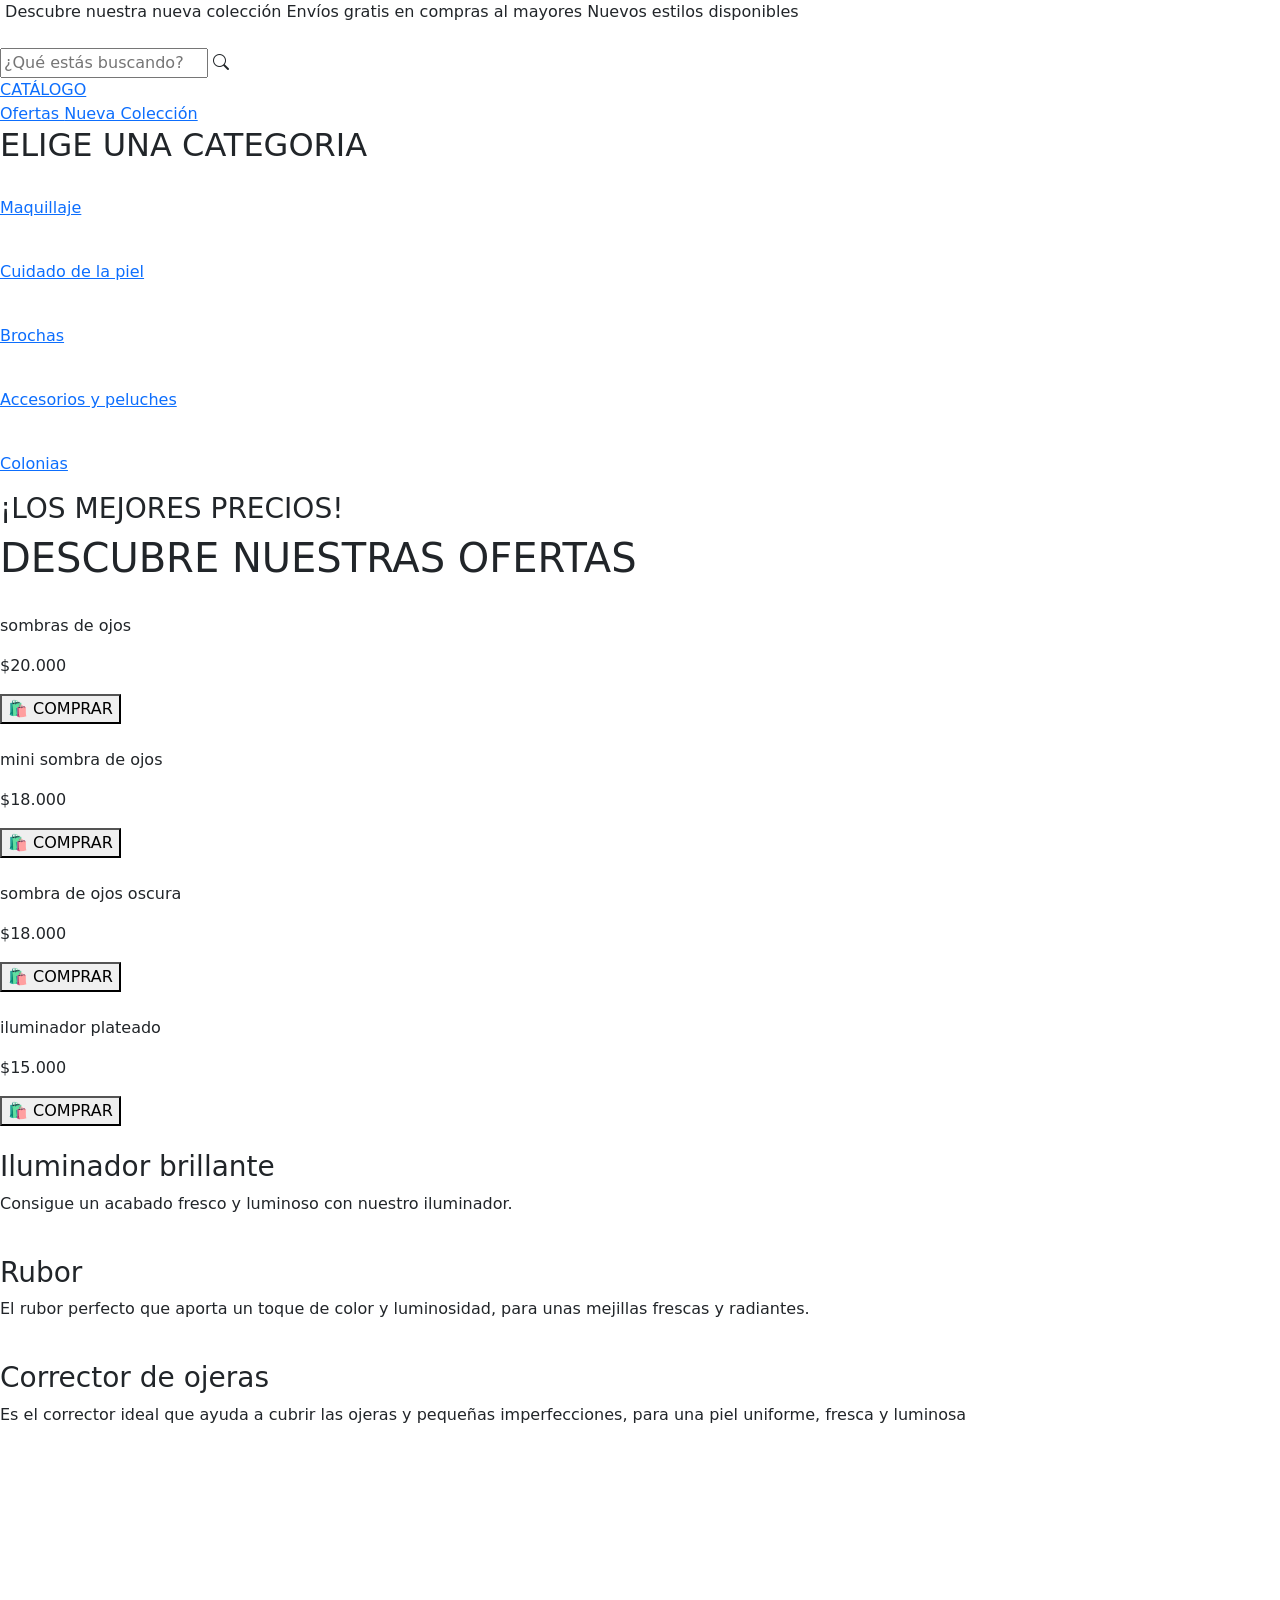
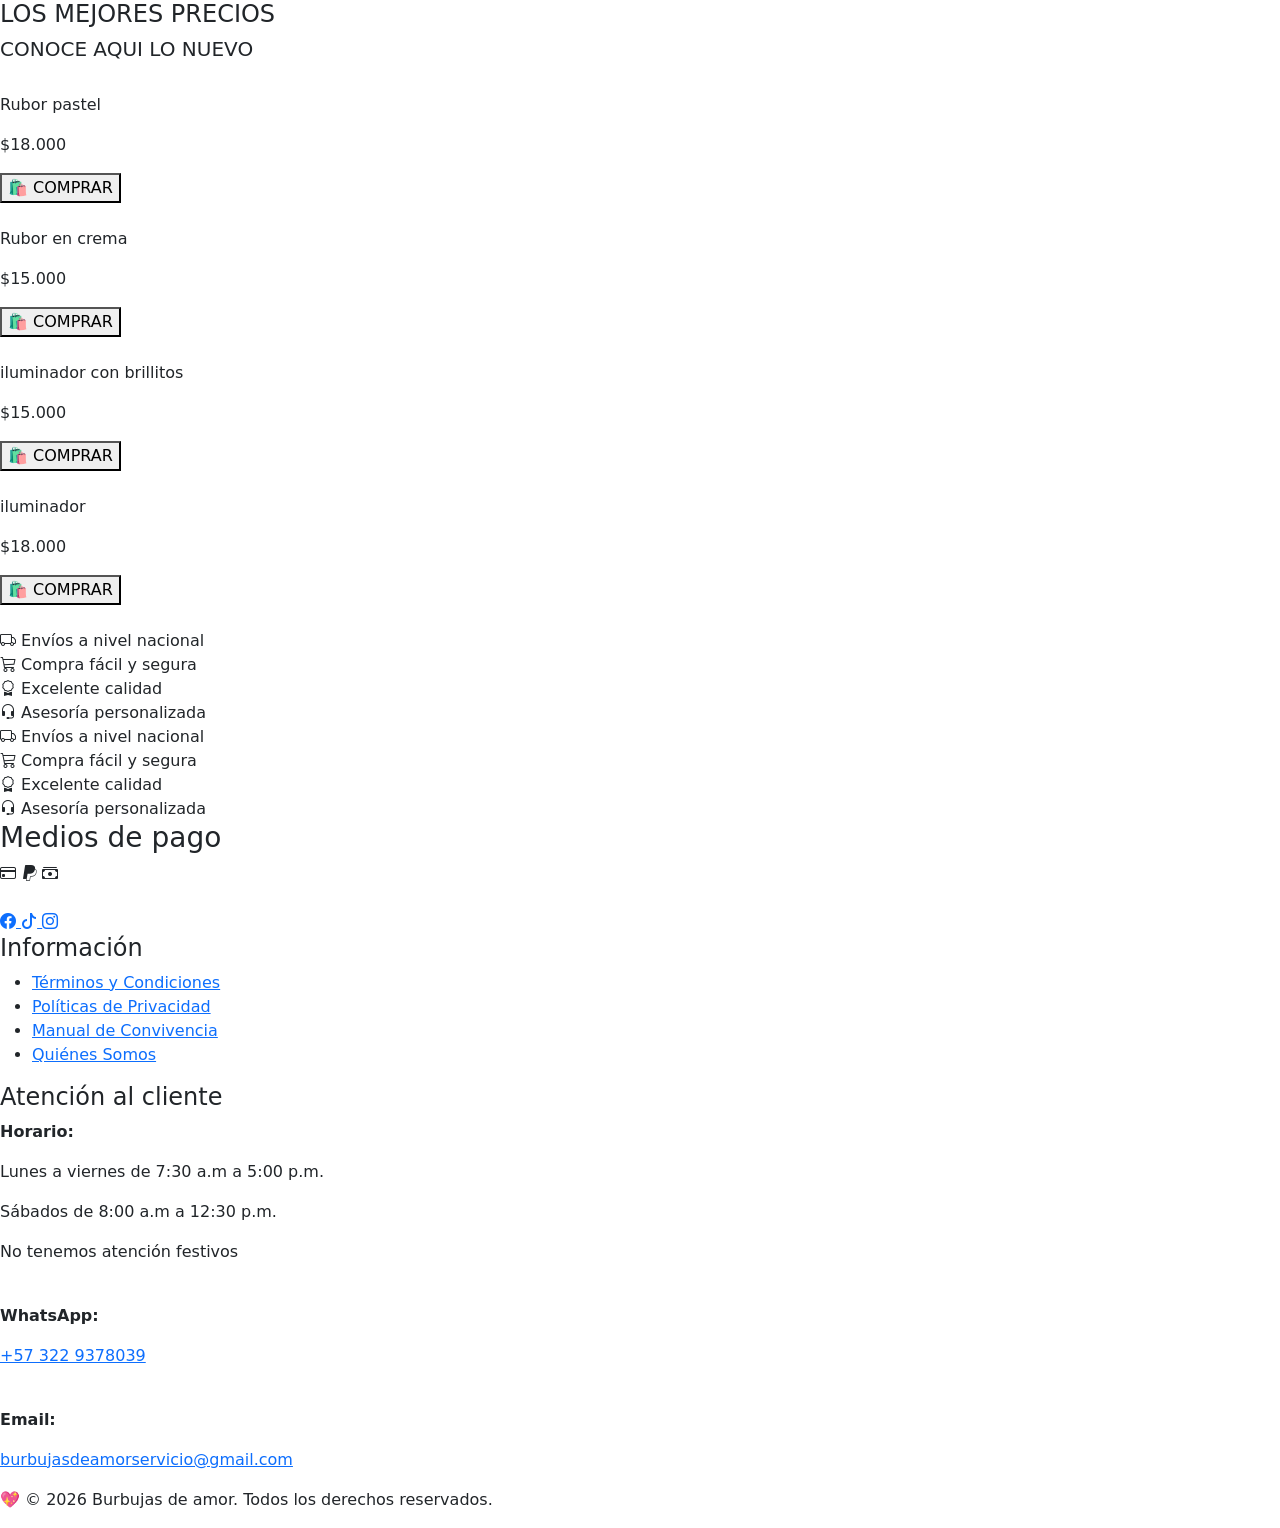
==== index.html @ a1592e31 "Add files via upload" ====
<!DOCTYPE html>
<html lang="es">

<head>

  <meta charset="UTF-8">

  <meta name="viewport" content="width=device-width, initial-scale=1.0">

  <title>Burbujas de Amor</title>

  <link href="https://cdn.jsdelivr.net/npm/bootstrap-icons@1.11.3/font/bootstrap-icons.css" rel="stylesheet">

  <link href="https://cdn.jsdelivr.net/npm/bootstrap@5.3.8/dist/css/bootstrap.min.css" rel="stylesheet">

  <link rel="stylesheet" href="style.css">

  <style>

    /* PRODUCTOS CLICKEABLES */

    .tarjetas-cuadradas .tarjeta-box {
      cursor: pointer;
    }

  </style>

</head>


<body>


<div class="top-bar">

  <span class="icon">

    <img src="nueva_coleccion_header.png" alt="">

  </span>


  <span class="top-carousel-text">

    <span class="word active">
      Descubre nuestra nueva colección
    </span>

    <span class="word">
      Envíos gratis en compras al mayores
    </span>

    <span class="word">
      Nuevos estilos disponibles
    </span>

  </span>

</div>



<main>


<div class="header-top">


  <!-- LOGO -->

  <div class="logotipo">

    <img src="logo pagina-Photoroom.png" alt="">

  </div>



  <!-- BUSCADOR -->
<div class="buscador">
    <input 
        type="text"
        id="buscadorProductos"
        placeholder="¿Qué estás buscando?"
        autocomplete="off"
    >

    <i class="bi bi-search"></i>

    <div id="resultadosBuscador" class="resultados-buscador"></div>
</div>


 <!-- CATÁLOGO -->

<div class="usuario-container">

  <a href="catalogos.html" class="btn-cta">
    CATÁLOGO
  </a>

</div>





</div>




<div class="menu-nav">

  <a
    href="ofertas.html"
    class="nav-btn"
  >
    Ofertas
  </a>




  


  <a
    href="nueva-coleccion.html"
    class="nav-btn active"
  >
    Nueva Colección
  </a>



</div>



<div id="carouselExampleFade" class="carousel slide" data-bs-ride="carousel" data-bs-interval="2000">


  <div class="carousel-inner">


    <!-- IMAGEN 1 -->

    <div class="carousel-item active">

      <a href="maquillaje.html">

        <img
          src="12car.png"
          class="d-block w-100 carousel-img"
          alt=""
        >

      </a>

    </div>



    <!-- IMAGEN 2 -->

    <div class="carousel-item">

      <a href="maquillaje.html">

        <img
          src="22 car.png"
          class="d-block w-100 carousel-img"
          alt=""
        >

      </a>

    </div>



    <!-- IMAGEN 3 -->

    <div class="carousel-item">

      <img
        src="13car.png"
        class="d-block w-100 carousel-img"
        alt=""
      >

    </div>



    <!-- IMAGEN 4 -->

    <div class="carousel-item">

      <img
        src="4 car.jpg"
        class="d-block w-100 carousel-img"
        alt=""
      >

    </div>


  </div>

</div>


</main>



<h2>ELIGE UNA CATEGORIA</h2>


<section class="categorias">


  <a
    href="maquillaje.html"
    class="categoria-item"
  >

    <img src="car33.jpeg" alt="">

    <p>Maquillaje</p>

  </a>



  <a
    href="cuidados de la piel.html"
    class="categoria-item"
  >

    <img src="car55.png" alt="">

    <p>Cuidado de la piel</p>

  </a>



  <a
    href="brochas.html"
    class="categoria-item"
  >

    <img src="car44.jpeg" alt="">

    <p>Brochas</p>

  </a>



  <a
    href="accesorios.html"
    class="categoria-item"
  >

    <img src="car11.jpeg" alt="">

    <p>Accesorios y peluches</p>

  </a>



  <a
    href="colonias.html"
    class="categoria-item"
  >

    <img src="car22.jpeg" alt="">

    <p>Colonias</p>

  </a>


</section>



<!-- ========================= -->
<!-- OFERTAS -->
<!-- ========================= -->

<h3>¡LOS MEJORES PRECIOS!</h3>


<h1>DESCUBRE NUESTRAS OFERTAS</h1>



<section class="tarjetas-cuadradas tarjetas-deslizables">


  <!-- PRODUCTO 1 -->

  <div class="tarjeta-box">

    <div class="tarjeta-hover">

      <img
        src="1.jpeg"
        alt=""
        class="img-principal"
      >

      <img
        src="2.jpeg"
        alt=""
        class="img-hover"
      >

    </div>


    <div class="descripcion">

      <p>
        sombras de ojos
      </p>

    </div>


    <div class="PRECIOS">

      <p>
        $20.000
      </p>

    </div>
    <button class="btn-comprar" onclick="comprarWhatsApp('Mini pañitos humedos', '$3.000')">
    🛍️ COMPRAR
</button>
  </div>



  <!-- PRODUCTO 2 -->

  <div class="tarjeta-box">

    <div class="tarjeta-hover">

      <img
        src="3.jpeg"
        alt=""
        class="img-principal"
      >

      <img
        src="4.jpeg"
        alt=""
        class="img-hover"
      >

    </div>


    <div class="descripcion">

      <p>
        mini sombra de ojos
      </p>

    </div>


    <div class="PRECIOS">

      <p>
        $18.000
      </p>

    </div>
    <button class="btn-comprar" onclick="comprarWhatsApp('Mini pañitos humedos', '$3.000')">
    🛍️ COMPRAR
</button>
  </div>



  <!-- PRODUCTO 3 -->

  <div class="tarjeta-box">

    <div class="tarjeta-hover">

      <img
        src="5.jpeg"
        alt=""
        class="img-principal"
      >

      <img
        src="6.jpeg"
        alt=""
        class="img-hover"
      >

    </div>


    <div class="descripcion">

      <p>
        sombra de ojos oscura
      </p>

    </div>


    <div class="PRECIOS">

      <p>
        $18.000
      </p>

    </div>
    <button class="btn-comprar" onclick="comprarWhatsApp('Mini pañitos humedos', '$3.000')">
    🛍️ COMPRAR
</button>
  </div>



  <!-- PRODUCTO 4 -->

  <div class="tarjeta-box">

    <div class="tarjeta-hover">

      <img
        src="7.jpeg"
        alt=""
        class="img-principal"
      >

      <img
        src="8.jpeg"
        alt=""
        class="img-hover"
      >

    </div>


    <div class="descripcion">

      <p>
        iluminador plateado
      </p>

    </div>


    <div class="PRECIOS">

      <p>
        $15.000
      </p>

    </div>
    <button class="btn-comprar" onclick="comprarWhatsApp('Mini pañitos humedos', '$3.000')">
    🛍️ COMPRAR
</button>
  </div>


</section>



<!-- ========================= -->
<!-- PRODUCTOS PREMIUM -->
<!-- ========================= -->

<section class="tarjetas-cuadradas tarjetas-deslizables">


  <!-- PRODUCTO 1 -->

  <div class="producto-card">

    <div class="img-container">

      <img src="9.jpeg" alt="">

    </div>


    <div class="producto-info rosa-fuerte">

      <h3>
        Iluminador brillante
      </h3>


      <p>
        Consigue un acabado fresco y luminoso con nuestro
        iluminador.
      </p>

    </div>

  </div>



  <!-- PRODUCTO 2 -->

  <div class="producto-card">

    <div class="img-container">

      <img src="11.jpeg" alt="">

    </div>


    <div class="producto-info beige">

      <h3>
        Rubor
      </h3>


      <p>
      El rubor perfecto que aporta un toque de color y luminosidad,
para unas mejillas frescas y radiantes.
      </p>

    </div>

  </div>



  <!-- PRODUCTO 3 -->

  <div class="producto-card">

    <div class="img-container">

      <img src="29.jpeg" alt="">

    </div>


    <div class="producto-info rosa-claro">

      <h3>
        Corrector de ojeras
      </h3>


      <p>
Es el corrector ideal que ayuda a cubrir las ojeras y pequeñas imperfecciones,
para una piel uniforme, fresca y luminosa
      </p>

    </div>

  </div>


</section>





<!-- ========================= -->
<!-- VIDEO -->
<!-- ========================= -->

<section class="video-banner">

  <video
    autoplay
    muted
    loop
    playsinline
    class="video-fondo"
  >

    <source
      src="WhatsApp 43Video 2026-05-12 at 3.49.23 PM.mp4"
      type="video/mp4"
    >

  </video>

</section>



<h4>
  LOS MEJORES PRECIOS
</h4>


<h5>
  CONOCE AQUI LO NUEVO
</h5>



<!-- ========================= -->
<!-- PRODUCTOS NUEVOS -->
<!-- ========================= -->

<section class="tarjetas-cuadradas tarjetas-deslizables">


  <!-- PRODUCTO 1 -->

  <div class="tarjeta-box">

    <div class="tarjeta-hover">

      <img
        src="13.jpeg"
        alt=""
        class="img-principal"
      >

      <img
        src="14.jpeg"
        alt=""
        class="img-hover"
      >

    </div>


    <div class="descripcion">

      <p>
        Rubor pastel
      </p>

    </div>


    <div class="PRECIOS">

      <p>
        $18.000
      </p>

    </div>
    <button class="btn-comprar" onclick="comprarWhatsApp('Mini pañitos humedos', '$3.000')">
    🛍️ COMPRAR
</button>
  </div>



  <!-- PRODUCTO 2 -->

  <div class="tarjeta-box">

    <div class="tarjeta-hover">

      <img
        src="15.jpeg"
        alt=""
        class="img-principal"
      >

      <img
        src="16.jpeg"
        alt=""
        class="img-hover"
      >

    </div>


    <div class="descripcion">

      <p>
        Rubor en crema
      </p>

    </div>


    <div class="PRECIOS">

      <p>
        $15.000
      </p>

    </div>
    <button class="btn-comprar" onclick="comprarWhatsApp('Mini pañitos humedos', '$3.000')">
    🛍️ COMPRAR
</button>
  </div>



  <!-- PRODUCTO 3 -->

  <div class="tarjeta-box">

    <div class="tarjeta-hover">

      <img
        src="17.jpeg"
        alt=""
        class="img-principal"
      >

      <img
        src="18.jpeg"
        alt=""
        class="img-hover"
      >

    </div>


    <div class="descripcion">

      <p>
        iluminador con brillitos
      </p>

    </div>


    <div class="PRECIOS">

      <p>
        $15.000
      </p>

    </div>
    <button class="btn-comprar" onclick="comprarWhatsApp('Mini pañitos humedos', '$3.000')">
    🛍️ COMPRAR
</button>
  </div>



  <!-- PRODUCTO 4 -->

  <div class="tarjeta-box">

    <div class="tarjeta-hover">

      <img
        src="19.jpeg"
        alt=""
        class="img-principal"
      >

      <img
        src="20.jpeg"
        alt=""
        class="img-hover"
      >

    </div>


    <div class="descripcion">

      <p>
        iluminador
      </p>

    </div>


    <div class="PRECIOS">

      <p>
        $18.000
      </p>

    </div>
    <button class="btn-comprar" onclick="comprarWhatsApp('Mini pañitos humedos', '$3.000')">
    🛍️ COMPRAR
</button>
  </div>


</section>



<!-- ========================= -->
<!-- GALERÍA -->
<!-- ========================= -->

<section class="galeria-horizontal">

  <img src="21.jpeg" alt="">

  <img src="34.jpeg" alt="">

  <img src="25.jpeg" alt="">

  <img src="35.jpeg" alt="">

</section>



<!-- ========================= -->
<!-- CARRUSEL DE BENEFICIOS -->
<!-- ========================= -->

<section class="beneficios-carousel">


  <div class="beneficios-track">


    <div class="beneficio-item">

      <i class="bi bi-truck"></i>

      <span>
        Envíos a nivel nacional
      </span>

    </div>


    <div class="beneficio-item">

      <i class="bi bi-cart3"></i>

      <span>
        Compra fácil y segura
      </span>

    </div>


    <div class="beneficio-item">

      <i class="bi bi-award"></i>

      <span>
        Excelente calidad
      </span>

    </div>


    <div class="beneficio-item">

      <i class="bi bi-headset"></i>

      <span>
        Asesoría personalizada
      </span>

    </div>



    <!-- REPETICIÓN -->

    <div class="beneficio-item">

      <i class="bi bi-truck"></i>

      <span>
        Envíos a nivel nacional
      </span>

    </div>


    <div class="beneficio-item">

      <i class="bi bi-cart3"></i>

      <span>
        Compra fácil y segura
      </span>

    </div>


    <div class="beneficio-item">

      <i class="bi bi-award"></i>

      <span>
        Excelente calidad
      </span>

    </div>


    <div class="beneficio-item">

      <i class="bi bi-headset"></i>

      <span>
        Asesoría personalizada
      </span>

    </div>


  </div>

</section>



<!-- ========================= -->
<!-- FOOTER -->
<!-- ========================= -->

<footer class="footer">


  <!-- MEDIOS DE PAGO -->

  <div class="footer-pagos">

    <h3>
      Medios de pago
    </h3>


    <div class="pagos-icons">

      <i class="bi bi-credit-card"></i>

      <i class="bi bi-paypal"></i>

      <i class="bi bi-cash-stack"></i>

    </div>

  </div>



  <!-- CONTENIDO -->

  <div class="footer-contenido">


    <!-- LOGO -->

    <div class="footer-col logo-col">

      <img
        src="logo pagina-Photoroom.png"
        alt=""
        class="footer-logo"
      >


      <!-- REDES -->

      <div class="redes-footer">


        <a
          href="https://www.facebook.com/share/18ZwjiJ9HL/"
          target="_blank"
        >

          <i class="bi bi-facebook"></i>

        </a>


        <a
          href="https://www.tiktok.com/@burbujasdeamor07?_r=1&_t=ZS-96kM7lQDz44"
          target="_blank"
        >

          <i class="bi bi-tiktok"></i>

        </a>


        <a
          href="https://www.instagram.com/burbujasdeamor1104?igsh=eDU2M284YXBydGN5"
          target="_blank"
        >

          <i class="bi bi-instagram"></i>

        </a>


      </div>

    </div>



    <!-- INFORMACIÓN -->

    <div class="footer-col">

      <h4>
        Información
      </h4>


      <ul>

        <li>

          <a href="terminos.html">
            Términos y Condiciones
          </a>

        </li>


        <li>

          <a href="privacidad.html">
            Políticas de Privacidad
          </a>

        </li>


        <li>

          <a href="convivencia.html">
            Manual de Convivencia
          </a>

        </li>
 <li>

          <a href="quienes-somos.html">
            Quiénes Somos
          </a>

        </li>
      </ul>

    </div>



  



    <!-- ATENCIÓN AL CLIENTE -->

    <div class="footer-col">

      <h4>
        Atención al cliente
      </h4>


      <p>
        <strong>Horario:</strong>
      </p>


      <p>
        Lunes a viernes de 7:30 a.m a 5:00 p.m.
      </p>


      <p>
        Sábados de 8:00 a.m a 12:30 p.m.
      </p>


      <p>
        No tenemos atención festivos
      </p>


      <br>


      <p>
        <strong>WhatsApp:</strong>
      </p>


      <p>

        <a
          href="https://wa.me/573229378039"
          target="_blank"
        >

          +57 322 9378039

        </a>

      </p>


      <br>


      <p>
        <strong>Email:</strong>
      </p>


      <p class="footer-email">

        <a
          href="https://mail.google.com/mail/?view=cm&fs=1&to=burbujasdeamorservicio@gmail.com"
          target="_blank"
        >

          burbujasdeamorservicio@gmail.com

        </a>

      </p>


    </div>


  </div>



  <!-- COPYRIGHT -->

  <div class="footer-copy">

    <p>
      💖 © 2026 Burbujas de amor. Todos los derechos reservados.
    </p>

  </div>


</footer>



<!-- ========================= -->
<!-- JAVASCRIPT -->
<!-- ========================= -->


<script>

/* ========================= */
/* LOGIN */
/* ========================= */

function abrirLogin() {

  document.getElementById("loginPopup").style.display = "flex";

}


function cerrarLogin() {

  document.getElementById("loginPopup").style.display = "none";

}



/* ========================= */
/* CERRAR POPUP */
/* ========================= */

function cerrarPopup() {

  document.getElementById("popup").style.display = "none";

}



/* ========================= */
/* TEXTO SUPERIOR */
/* ========================= */

const words =
  document.querySelectorAll(".word");

let index = 0;


setInterval(function () {

  words[index].classList.remove("active");

  index =
    (index + 1) % words.length;

  words[index].classList.add("active");

}, 2000);



/* ========================= */
/* CARRUSEL */
/* ========================= */

const carousel =
  document.querySelector("#carouselExampleFade");


carousel.addEventListener("click", function () {

  const bsCarousel =
    bootstrap.Carousel.getOrCreateInstance(carousel);

  bsCarousel.next();

});


</script>



<script src="https://cdn.jsdelivr.net/npm/bootstrap@5.3.8/dist/js/bootstrap.bundle.min.js"></script>



<!-- ========================= -->
<!-- WHATSAPP PRODUCTOS -->
<!-- ========================= -->

<script>

document.addEventListener(
  "DOMContentLoaded",
  function () {


    const numeroWhatsApp =
      "573229378039";


    const productos =
      document.querySelectorAll(
        ".tarjetas-cuadradas .tarjeta-box"
      );


    productos.forEach(function (producto) {


      producto.addEventListener(
        "click",
        function () {


          /* NOMBRE */

          const nombreElemento =
            producto.querySelector(
              ".descripcion p"
            );


          const nombre =
            nombreElemento
              ? nombreElemento.textContent.trim()
              : "Producto";



          /* PRECIO */

          const precioElemento =
            producto.querySelector(
              ".PRECIOS p"
            );


          const precio =
            precioElemento
              ? precioElemento.textContent.trim()
              : "Precio no disponible";



          /* MENSAJE */

          const mensaje =
                "Hola, Burbujas de amor 💖\n\n" +
        "Estoy interesado/a en este producto:\n\n" +
        "🛍️ Producto: " + nombre + "\n" +
        "💰 Precio: " + precio + "\n\n" +
        "Quisiera recibir más información.";



          /* WHATSAPP */

          const enlaceWhatsApp =
            "https://wa.me/" +

            numeroWhatsApp +

            "?text=" +

            encodeURIComponent(
              mensaje
            );



          window.open(
            enlaceWhatsApp,
            "_blank"
          );


        }
      );


    });


  }
);

</script>


<script>
document.addEventListener("DOMContentLoaded", function () {

    const buscador = document.getElementById("buscadorProductos");
    const resultados = document.getElementById("resultadosBuscador");

    /* =====================================
       PRODUCTOS DE LA PÁGINA
    ===================================== */

    const productos = document.querySelectorAll(
        ".producto-card-shop, .tarjeta-box"
    );


    /* =====================================
       CATEGORÍAS
    ===================================== */

    const categorias = document.querySelectorAll(".categorias > *");


    /* =====================================
       FUNCIÓN PARA SABER QUÉ CATEGORÍA ES
    ===================================== */

    function obtenerPaginaCategoria(texto) {

        texto = texto
            .toLowerCase()
            .normalize("NFD")
            .replace(/[\u0300-\u036f]/g, "")
            .trim();


        /* MAQUILLAJE */

        if (texto.includes("maquillaje")) {
            return "maquillaje.html";
        }


        /* CUIDADOS DE LA PIEL */

        if (
            texto.includes("cuidados de la piel") ||
            texto.includes("cuidado de la piel") ||
            texto.includes("cuidados piel") ||
            texto.includes("cuidado piel") ||
            texto.includes("skincare") ||
            (
                texto.includes("cuidado") &&
                texto.includes("piel")
            )
        ) {
            return "cuidados de la piel.html";
        }


        /* BROCHAS */

        if (texto.includes("brochas")) {
            return "brochas.html";
        }


        /* ACCESORIOS */

        if (texto.includes("accesorios")) {
            return "accesorios.html";
        }


        /* COLONIAS */

        if (texto.includes("colonias")) {
            return "colonias.html";
        }


        return null;
    }


    /* =====================================
       BUSCADOR
    ===================================== */

    buscador.addEventListener("input", function () {

        const texto = buscador.value.toLowerCase().trim();

        resultados.innerHTML = "";


        /* =====================================
           SI ESTÁ VACÍO
        ===================================== */

        if (texto === "") {

            resultados.style.display = "none";

            return;
        }


        let encontrados = 0;


        /* =====================================
           BUSCAR PRODUCTOS
        ===================================== */

        productos.forEach(function (producto) {

            const contenido = producto.textContent.toLowerCase();


            if (contenido.includes(texto)) {

                encontrados++;


                const imagen = producto.querySelector("img");


                const nombre =
                    producto.querySelector("h3")?.textContent.trim() ||
                    producto.querySelector(".descripcion p")?.textContent.trim() ||
                    "Producto";


                const precio =
                    producto.querySelector(".precio")?.textContent.trim() ||
                    producto.querySelector(".PRECIOS p")?.textContent.trim() ||
                    "";


                const resultado = document.createElement("a");

                resultado.href = "#";

                resultado.className = "resultado-producto";


                resultado.innerHTML = `

                    ${
                        imagen
                        ? `<img src="${imagen.src}" alt="${nombre}">`
                        : ""
                    }

                    <div class="resultado-info">

                        <span class="resultado-nombre">
                            ${nombre}
                        </span>

                        <span class="resultado-precio">
                            ${precio}
                        </span>

                    </div>

                `;


                /* CLIC EN PRODUCTO */

                resultado.addEventListener("click", function (e) {

                    e.preventDefault();

                    producto.scrollIntoView({
                        behavior: "smooth",
                        block: "center"
                    });

                    buscador.value = "";

                    resultados.style.display = "none";

                });


                resultados.appendChild(resultado);

            }

        });


        /* =====================================
           BUSCAR CATEGORÍAS
        ===================================== */

        categorias.forEach(function (categoria) {

            const contenido = categoria.textContent
                .toLowerCase()
                .trim();


            if (contenido.includes(texto)) {

                encontrados++;


                const imagen = categoria.querySelector("img");


                /* =====================================
                   NOMBRE DE LA CATEGORÍA
                ===================================== */

                let nombre = categoria.textContent
                    .replace(/ver categoría/gi, "")
                    .trim();


                /* =====================================
                   OBTENER PÁGINA
                ===================================== */

                const pagina = obtenerPaginaCategoria(contenido);


                /* =====================================
                   CREAR RESULTADO
                ===================================== */

                const resultado = document.createElement("div");

                resultado.className = "resultado-producto";


                resultado.innerHTML = `

                    ${
                        imagen
                        ? `<img src="${imagen.src}" alt="${nombre}">`
                        : ""
                    }

                    <div class="resultado-info">

                        <span class="resultado-nombre">
                            ${nombre}
                        </span>

                        ${
                            pagina

                            ?

                            `
                            <a
                                href="${encodeURI(pagina)}"
                                class="resultado-precio ver-categoria"
                            >
                                Ver categoría
                            </a>
                            `

                            :

                            `
                            <span class="resultado-precio">
                                Ver categoría
                            </span>
                            `
                        }

                    </div>

                `;


                resultados.appendChild(resultado);

            }

        });


        /* =====================================
           SIN RESULTADOS
        ===================================== */

        if (encontrados === 0) {

            resultados.innerHTML = `

                <div class="sin-resultados">

                    <i class="bi bi-search"></i>

                    No encontramos productos para
                    "<strong>${texto}</strong>"

                </div>

            `;

        }


        /* MOSTRAR RESULTADOS */

        resultados.style.display = "block";

    });


    /* =====================================
       CERRAR AL HACER CLIC AFUERA
    ===================================== */

    document.addEventListener("click", function (e) {

        if (!e.target.closest(".buscador")) {

            resultados.style.display = "none";

        }

    });

});
</script>
</body>

</html>
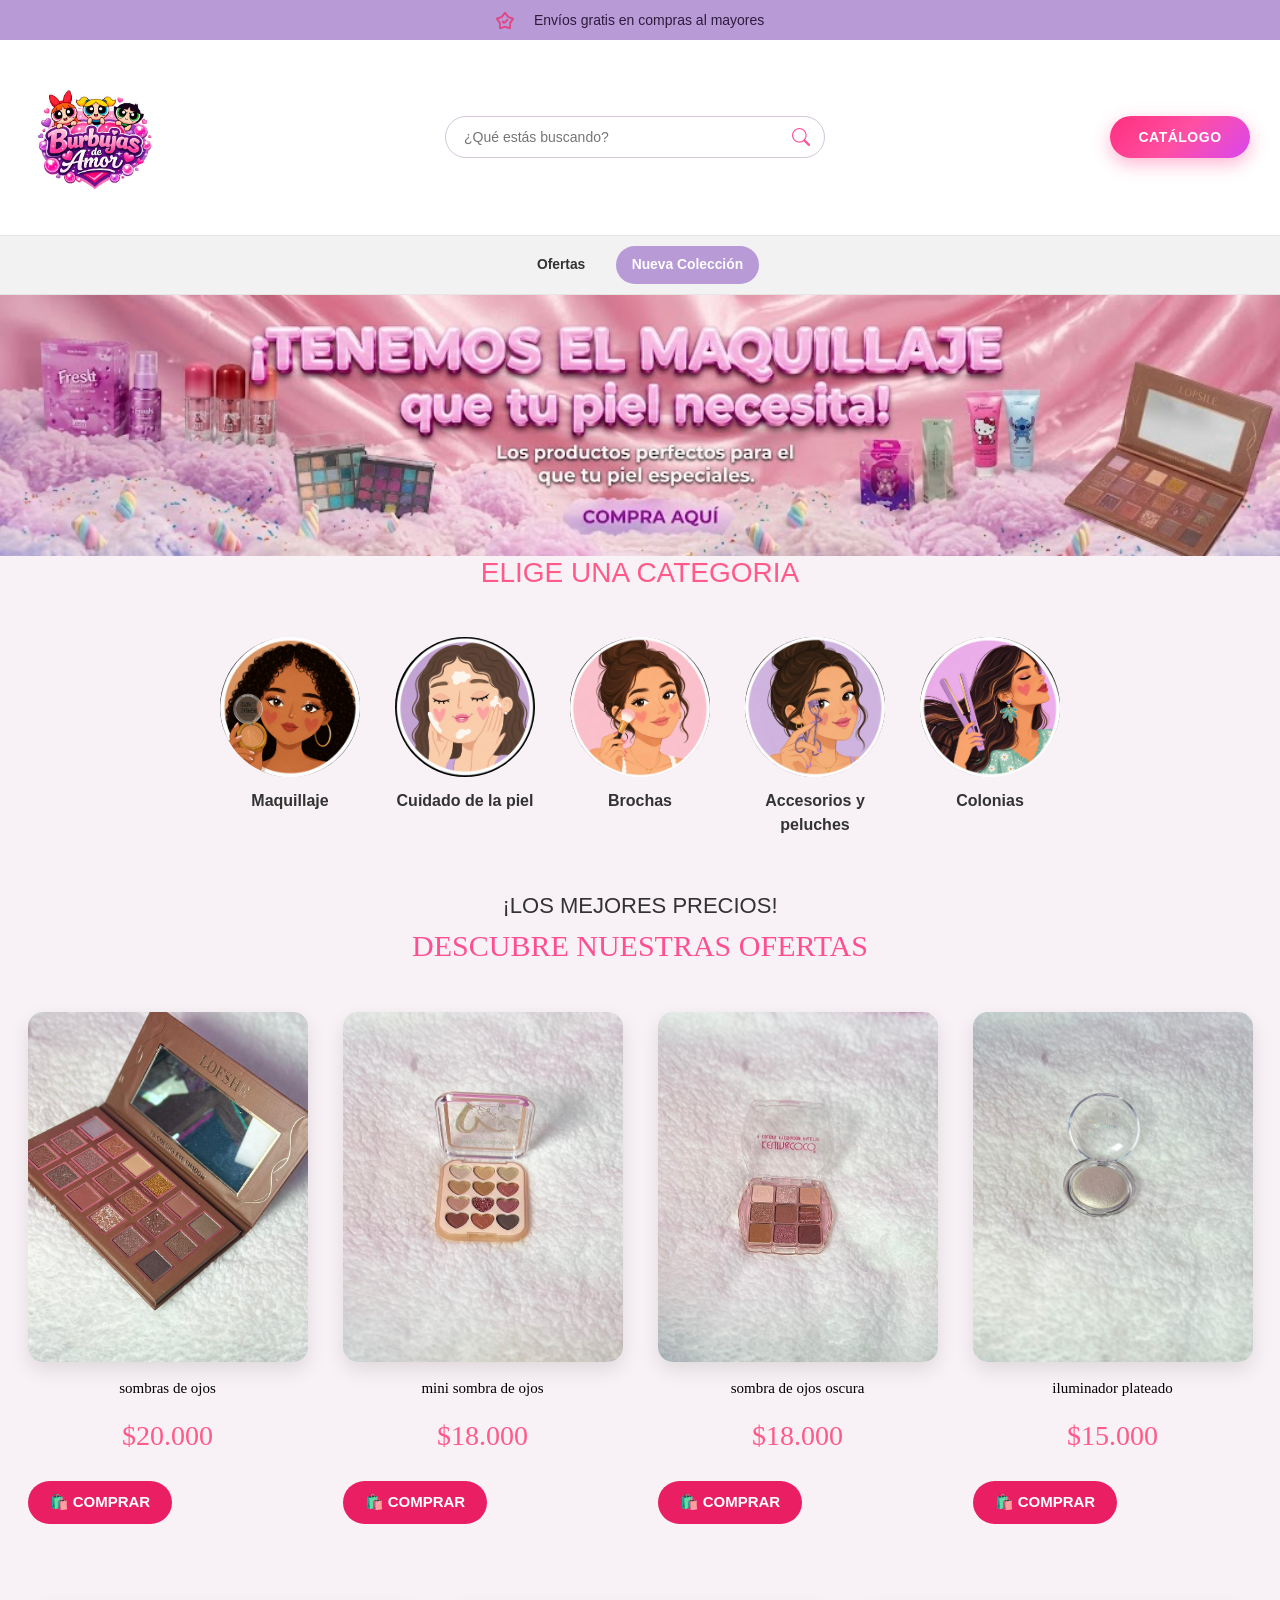
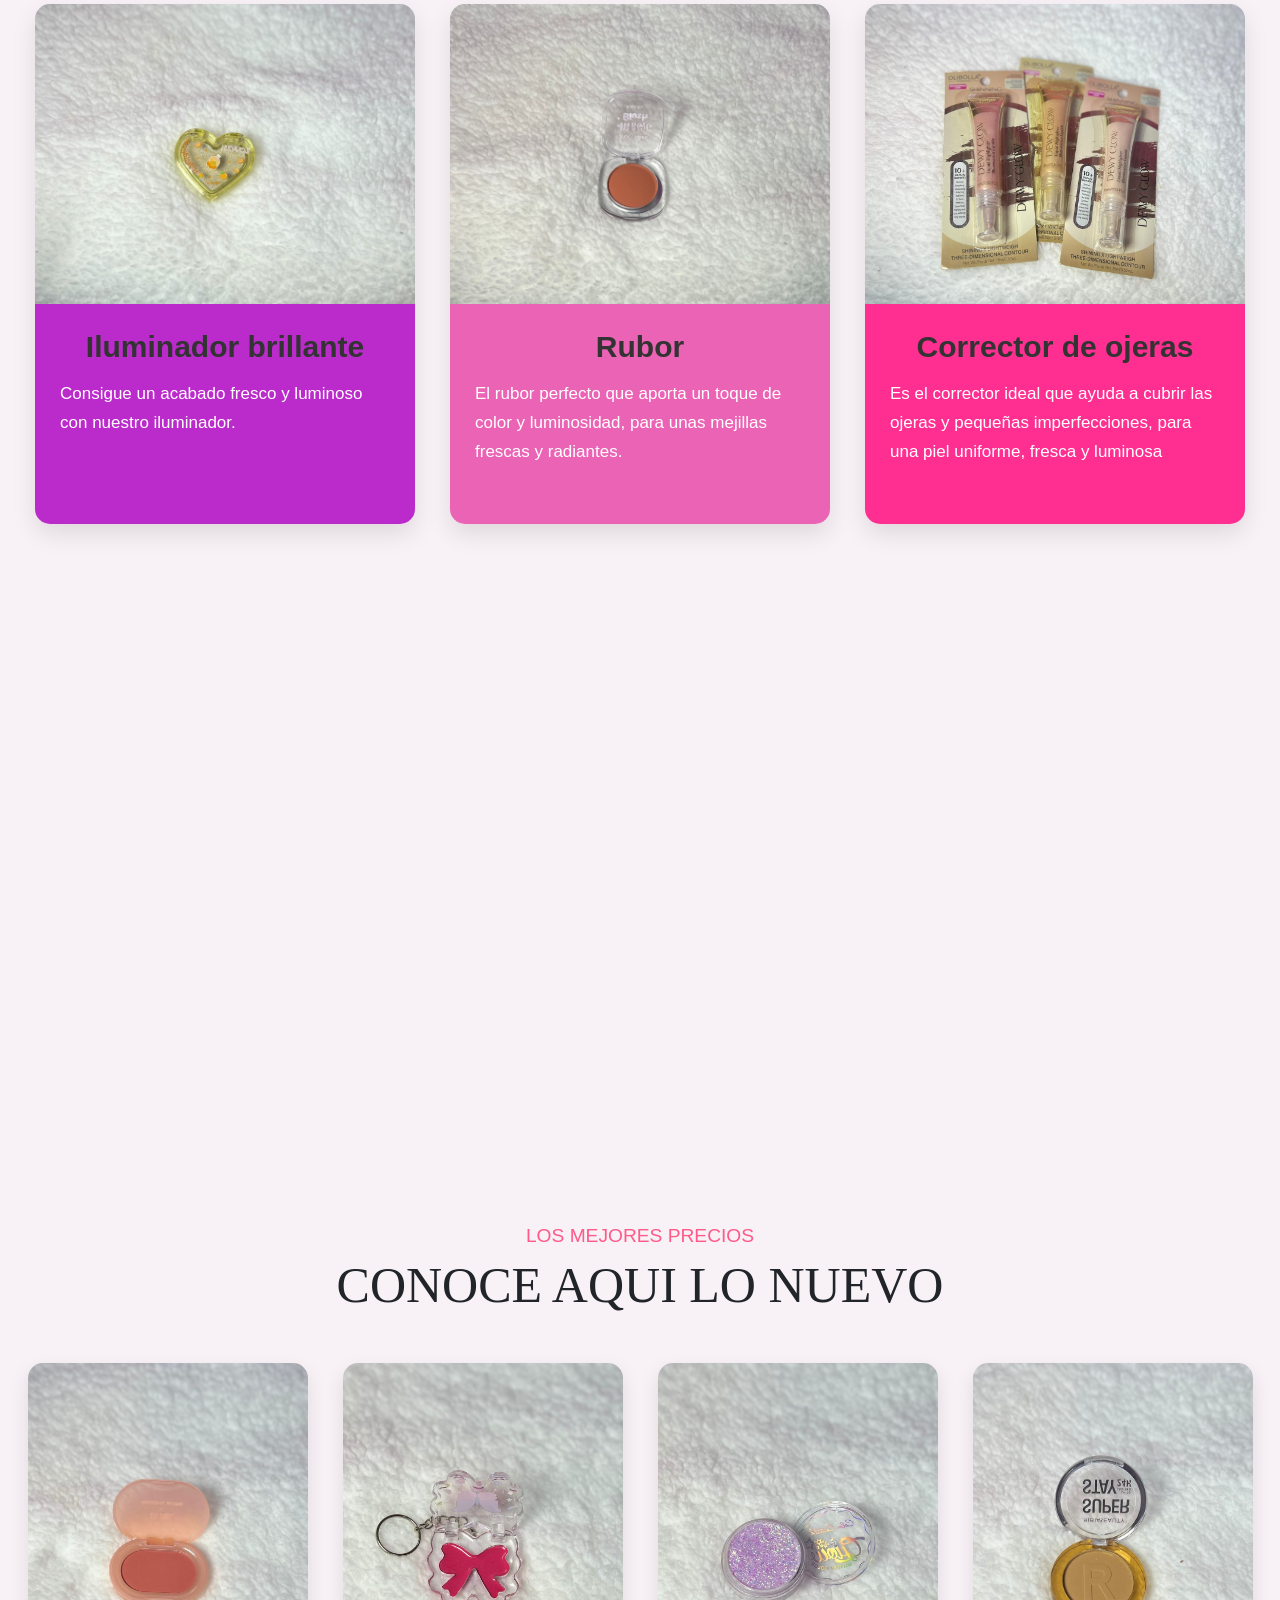
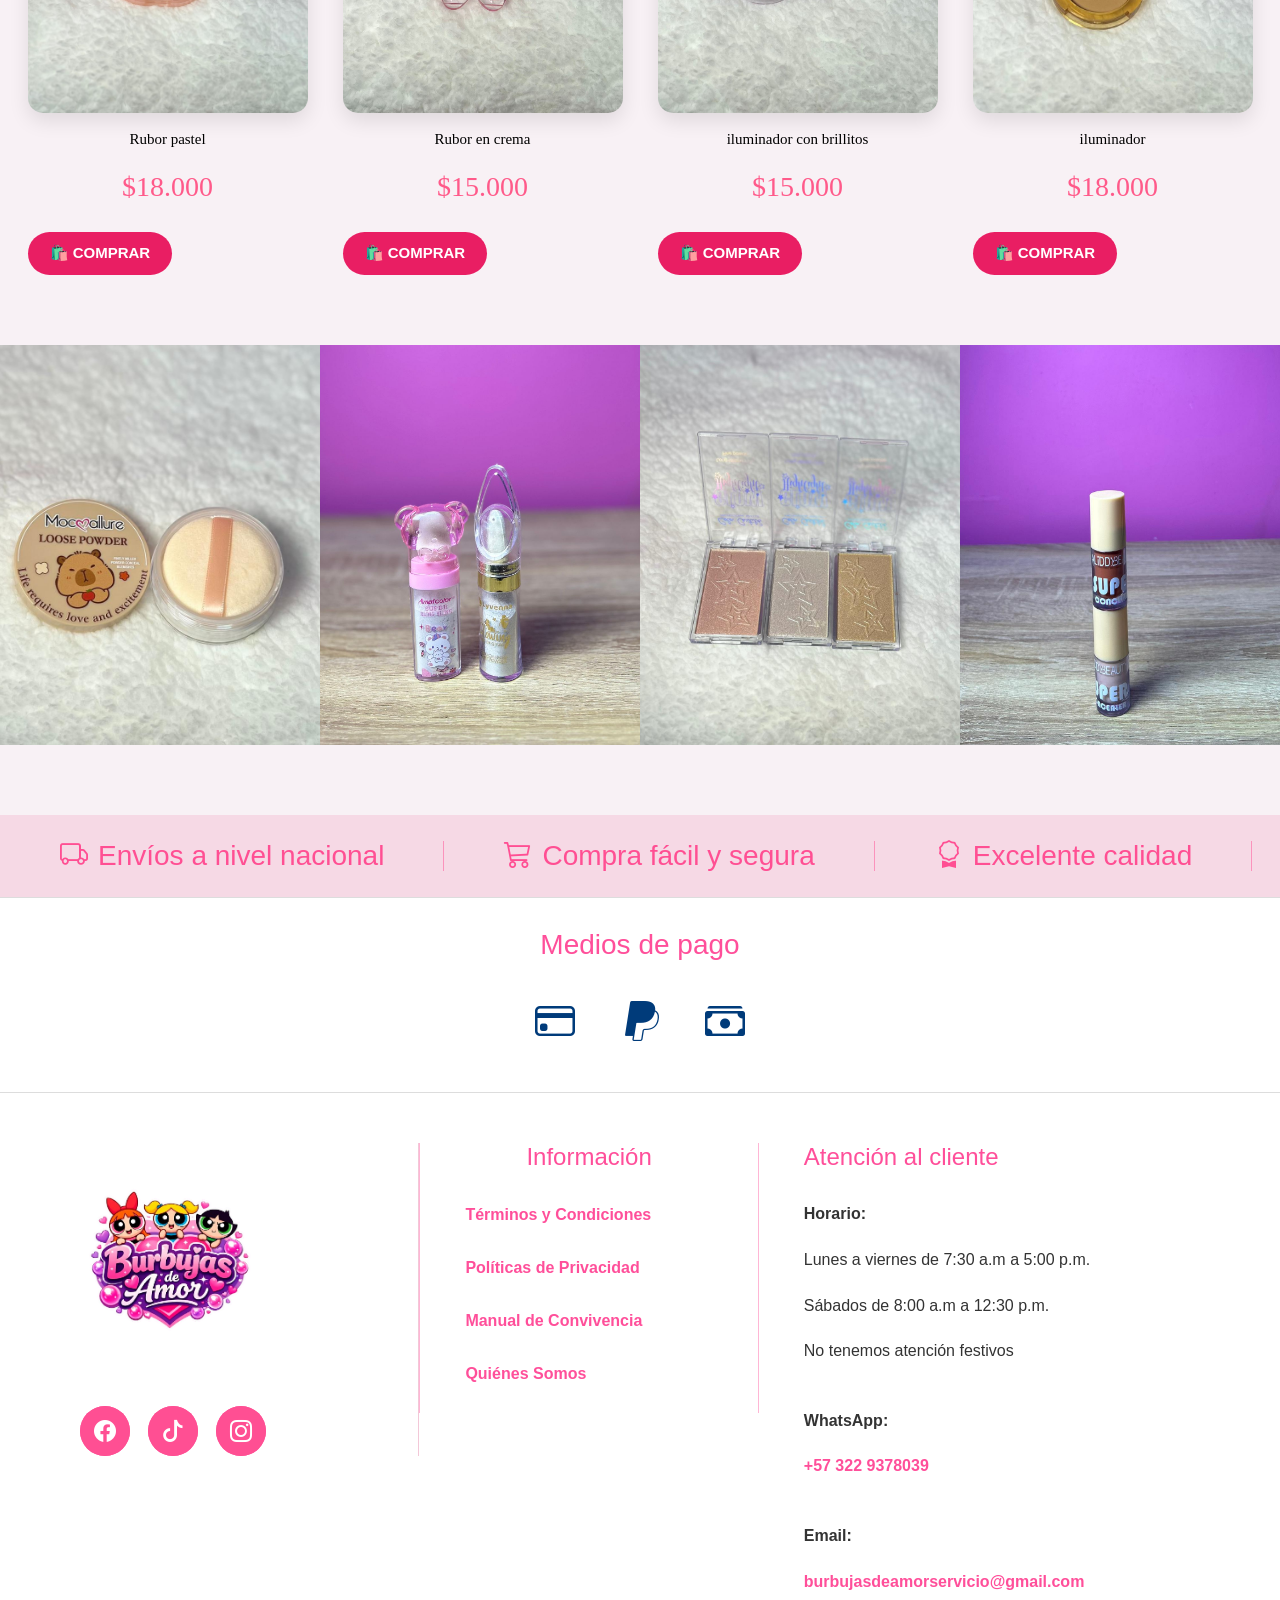
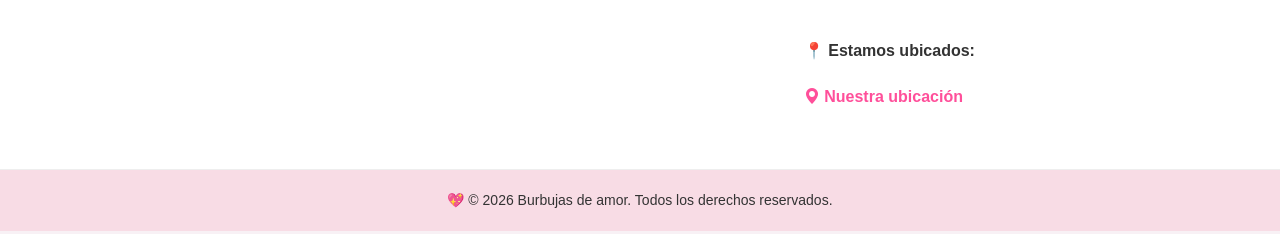
==== commit 468f301a: "Add files via upload" ====
--- a/index.html
+++ b/index.html
@@ -1140,8 +1140,19 @@
         </a>
 
       </p>
-
-
+<br>
+
+<p><strong>📍 Estamos ubicados:</strong></p>
+<p>
+  <a
+    href="https://maps.app.goo.gl/ki6vJY6Rfx3wMRaZ9"
+    target="_blank"
+    rel="noopener noreferrer"
+  >
+    <i class="bi bi-geo-alt-fill"></i>
+    Nuestra ubicación
+  </a>
+</p>
     </div>
 
 
--- a/style.css
+++ b/style.css
@@ -0,0 +1,2173 @@
+
+* {
+  box-sizing: border-box;
+}
+html,
+body {
+  width: 100%;
+  max-width: 100%;
+  margin: 0;
+  padding: 0;
+  overflow-x: hidden;
+}
+body {
+  font-family: Arial, sans-serif;
+  background: #f8f1f5;
+}
+img {
+  max-width: 100%;
+  height: auto;
+}
+a {
+  text-decoration: none;
+}
+
+/* ============================================================
+   2. BARRA SUPERIOR
+   ============================================================ */
+.top-bar {
+  position: fixed;
+  top: 0;
+  left: 0;
+  width: 100%;
+  min-height: 40px;
+  background: #b79ad6;
+  color: #2d1b3d;
+  display: flex;
+  align-items: center;
+  justify-content: center;
+  padding: 8px 15px;
+  font-size: 14px;
+  z-index: 1000;
+}
+.icon {
+  margin-right: 20px;
+}
+.top-carousel-text {
+  position: relative;
+  width: 250px;
+  height: 20px;
+}
+.word {
+  position: absolute;
+  left: 0;
+  opacity: 0;
+  transition: opacity 0.5s;
+}
+.word.active {
+  opacity: 1;
+}
+
+/* ============================================================
+   3. HEADER Y BUSCADOR (CORREGIDO PARA ANCHO DE BOTÓN)
+   ============================================================ */
+.header-top {
+  width: 100% !important;
+  display: flex !important;
+  flex-direction: row !important;
+  align-items: center !important;
+  justify-content: space-between !important;
+  gap: 15px !important;
+  padding: 55px 30px 15px !important;
+  background: #fff;
+  position: relative;
+  z-index: 10;
+}
+.logotipo {
+  flex: 0 0 auto !important;
+  display: flex;
+  align-items: center;
+}
+.logotipo img {
+  display: block;
+  width: 130px !important;
+  max-width: 100% !important;
+  height: auto !important;
+  margin: 0 !important;
+}
+
+/* BUSCADOR COMPACTO */
+.search-container,
+.buscador {
+  flex: 1 1 auto !important;
+  max-width: 380px !important;
+  margin: 0 !important;
+  position: relative;
+}
+.buscador input,
+.search-input {
+  width: 100% !important;
+  height: 42px !important;
+  padding: 10px 45px 10px 18px !important;
+  border-radius: 25px !important;
+  border: 1px solid #d3c7d8 !important;
+  font-size: 14px !important;
+  outline: none;
+  background: white;
+  transition: 0.3s;
+}
+.buscador input:focus,
+.search-input:focus {
+  border-color: #ff4f9a !important;
+  box-shadow: 0 0 10px rgba(255, 79, 154, 0.25) !important;
+}
+.buscador i {
+  position: absolute;
+  right: 15px;
+  top: 50%;
+  transform: translateY(-50%);
+  color: #ff4f9a;
+  font-size: 18px;
+  pointer-events: none;
+}
+
+/* RESULTADOS BUSCADOR */
+.resultados-buscador {
+  display: none;
+  position: absolute;
+  top: calc(100% + 10px);
+  left: 0;
+  width: 100%;
+  max-height: 380px;
+  overflow-y: auto;
+  background: white;
+  border-radius: 18px;
+  box-shadow: 0 8px 25px rgba(0, 0, 0, 0.18);
+  z-index: 99999;
+  padding: 8px;
+}
+.resultado-producto {
+  display: flex;
+  align-items: center;
+  gap: 12px;
+  padding: 10px;
+  border-radius: 12px;
+  text-decoration: none;
+  color: #333;
+  transition: 0.25s;
+}
+.resultado-producto:hover {
+  background: #fce5f1;
+  transform: translateX(3px);
+}
+.resultado-producto img {
+  width: 55px;
+  height: 55px;
+  object-fit: cover;
+  border-radius: 10px;
+  border: 1px solid #eee;
+}
+.resultado-info {
+  display: flex;
+  flex-direction: column;
+  text-align: left;
+}
+.resultado-nombre {
+  font-weight: 700;
+  font-size: 14px;
+  color: #4b275d;
+}
+.resultado-precio {
+  font-size: 13px;
+  color: #ff4f9a;
+  font-weight: 700;
+  margin-top: 3px;
+}
+.sin-resultados {
+  padding: 20px;
+  text-align: center;
+  color: #777;
+  font-size: 14px;
+}
+.sin-resultados i {
+  display: block;
+  position: static;
+  transform: none;
+  font-size: 25px;
+  color: #ff4f9a;
+  margin-bottom: 8px;
+}
+
+/* ============================================================
+   4. BOTÓN CATÁLOGO / USUARIO
+   ============================================================ */
+.usuario-container {
+  flex: 0 0 auto !important;
+  display: flex;
+  align-items: center;
+}
+.usuario-container .btn-cta,
+.btn-cta {
+  display: inline-flex !important;
+  align-items: center !important;
+  justify-content: center !important;
+  width: auto !important;
+  min-width: 140px !important;
+  height: 42px !important;
+  padding: 8px 20px !important;
+  background: linear-gradient(135deg, #ff2f7d, #ff4fa3, #d946ef) !important;
+  color: #ffffff !important;
+  font-size: 14px !important;
+  font-weight: bold !important;
+  letter-spacing: 0.5px !important;
+  border: none !important;
+  border-radius: 30px !important;
+  text-decoration: none !important;
+  white-space: nowrap !important;
+  overflow: visible !important;
+  box-shadow: 0 6px 18px rgba(255, 47, 125, 0.35) !important;
+  cursor: pointer !important;
+  transition: transform 0.3s ease, box-shadow 0.3s ease !important;
+}
+.usuario-container .btn-cta:hover,
+.btn-cta:hover {
+  background: linear-gradient(135deg, #ff006e, #ff2f92, #c026d3) !important;
+  color: #ffffff !important;
+  transform: translateY(-3px) scale(1.02) !important;
+  box-shadow: 0 10px 25px rgba(255, 0, 110, 0.45) !important;
+}
+.custom-btn {
+  background: transparent;
+  color: black;
+  border: none;
+}
+.custom-btn i {
+  font-size: 40px;
+}
+.btn-usuario {
+  display: flex;
+  align-items: center;
+  justify-content: center;
+  gap: 10px;
+  min-width: 45px;
+  height: 45px;
+  background: linear-gradient(90deg, #ff5ca8, #ff3f85);
+  padding: 10px 18px;
+  border: none;
+  border-radius: 40px;
+  color: white;
+  font-weight: bold;
+  cursor: pointer;
+  transition: 0.3s;
+}
+.btn-usuario i {
+  font-size: 22px;
+}
+.btn-usuario:hover {
+  transform: translateY(-2px);
+  box-shadow: 0 8px 20px rgba(255, 79, 147, 0.3);
+}
+
+/* ============================================================
+   5. MENÚ DE NAVEGACIÓN
+   ============================================================ */
+.menu-nav {
+  position: relative !important;
+  width: 100% !important;
+  min-height: 55px !important;
+  display: flex !important;
+  align-items: center !important;
+  justify-content: center !important;
+  gap: 15px !important;
+  padding: 10px 20px !important;
+  background-color: #f2f2f2 !important;
+  border-top: 1px solid #e5e5e5;
+  border-bottom: 1px solid #e5e5e5;
+  flex-wrap: wrap !important;
+  overflow: visible !important;
+}
+.menu-nav::-webkit-scrollbar {
+  display: none;
+}
+.menu-nav .nav-btn,
+.nav-btn {
+  display: inline-flex !important;
+  align-items: center !important;
+  justify-content: center !important;
+  height: 40px !important;
+  padding: 8px 18px !important;
+  margin: 0 !important;
+  font-size: 15px !important;
+  font-weight: 600 !important;
+  color: #333333 !important;
+  background: transparent !important;
+  border: none !important;
+  border-radius: 20px !important;
+  white-space: nowrap !important;
+  text-decoration: none !important;
+  transition: all 0.25s ease !important;
+  cursor: pointer !important;
+}
+.menu-nav .nav-btn:hover,
+.nav-btn:hover,
+.menu-nav .nav-btn.active,
+.nav-btn.active {
+  background-color: #b79ad6 !important;
+  color: #ffffff !important;
+}
+
+/* ============================================================
+   6. CARRUSEL PRINCIPAL (AJUSTADO SIN ESPACIO EN BLANCO)
+   ============================================================ */
+#carouselExampleFade {
+  width: 100% !important;
+  max-width: 100% !important;
+  height: auto !important;
+  margin: 0 !important;
+  padding: 0 !important;
+  overflow: hidden !important;
+}
+#carouselExampleFade .carousel-inner,
+#carouselExampleFade .carousel-item {
+  width: 100% !important;
+  height: auto !important;
+  margin: 0 !important;
+  padding: 0 !important;
+  overflow: hidden !important;
+}
+#carouselExampleFade .carousel-item a {
+  display: block;
+  width: 100%;
+  height: auto;
+}
+#carouselExampleFade .carousel-img,
+.carousel-img {
+  display: block !important;
+  width: 100% !important;
+  height: auto !important;
+  max-height: 450px !important;
+  object-fit: cover !important;
+  object-position: center !important;
+  margin: 0 !important;
+  padding: 0 !important;
+}
+.carousel-control-prev,
+.carousel-control-next {
+  display: none !important;
+}
+
+/* ============================================================
+   7. TÍTULOS GENERALES
+   ============================================================ */
+h1, h2, h3, h4, h5 {
+  max-width: 100%;
+  word-wrap: break-word;
+}
+h1 {
+  text-align: center;
+  font-size: 30px;
+  font-family: fantasy;
+  color: #ff4f93;
+}
+h2 {
+  color: #ff5a8a;
+  text-align: center;
+  font-size: 28px;
+  font-family: 'Segoe UI', Tahoma, Geneva, Verdana, sans-serif;
+}
+h3 {
+  color: #333;
+  text-align: center;
+  font-size: 22px;
+  font-family: 'Segoe UI', Tahoma, Geneva, Verdana, sans-serif;
+}
+h4 {
+  color: #ff5a8a;
+  text-align: center;
+  font-size: larger;
+  font-family: 'Segoe UI', Tahoma, Geneva, Verdana, sans-serif;
+}
+h5 {
+  text-align: center;
+  font-size: 50px;
+  font-family: fantasy;
+}
+
+/* ============================================================
+   8. CATEGORÍAS
+   ============================================================ */
+.categorias {
+  width: 100%;
+  display: flex;
+  justify-content: center;
+  align-items: flex-start;
+  gap: 35px;
+  padding: 40px 20px;
+  flex-wrap: wrap;
+}
+.categoria-item {
+  width: 140px;
+  min-width: 140px;
+  display: flex;
+  flex-direction: column;
+  align-items: center;
+  text-decoration: none;
+  transition: 0.3s;
+}
+.categoria-item img {
+  width: 140px;
+  height: 140px;
+  aspect-ratio: 1 / 1;
+  border-radius: 50%;
+  object-fit: cover;
+  transition: 0.3s;
+}
+.categoria-item p {
+  margin-top: 12px;
+  color: #333;
+  font-weight: bold;
+  text-align: center;
+}
+.categoria-item:hover img {
+  transform: scale(1.08);
+}
+.categoria-item:hover p {
+  color: #ff5a8a;
+}
+
+/* ============================================================
+   9. TARJETAS DE PRODUCTOS
+   ============================================================ */
+.tarjetas-cuadradas {
+  width: 100%;
+  display: flex;
+  justify-content: center;
+  align-items: flex-start;
+  gap: 35px;
+  padding: 40px 20px;
+  flex-wrap: wrap;
+}
+.tarjeta-box {
+  width: 280px;
+  max-width: 280px;
+  transition: 0.3s;
+}
+.tarjeta-box:hover {
+  transform: translateY(-8px);
+}
+.tarjeta-hover {
+  position: relative;
+  width: 280px;
+  height: 350px;
+  overflow: hidden;
+  border-radius: 15px;
+  cursor: pointer;
+  background: transparent;
+  box-shadow: 0 8px 20px rgba(0, 0, 0, 0.1);
+}
+.tarjeta-hover img {
+  position: absolute;
+  inset: 0;
+  width: 100%;
+  height: 100%;
+  object-fit: cover;
+  transition: opacity 0.45s ease, transform 0.45s ease;
+}
+.tarjeta-hover .img-principal {
+  opacity: 1;
+  z-index: 1;
+}
+.tarjeta-hover .img-hover {
+  opacity: 0;
+  z-index: 2;
+}
+.tarjeta-hover:hover .img-principal {
+  opacity: 0;
+  transform: scale(1.03);
+}
+.tarjeta-hover:hover .img-hover {
+  opacity: 1;
+  transform: scale(1.03);
+}
+.descripcion p {
+  color: black;
+  font-size: 15px;
+  line-height: 1.5;
+  margin-top: 15px;
+  text-align: center;
+  font-family: fantasy;
+}
+.PRECIOS p {
+  color: #ff5a8a;
+  font-size: 28px;
+  margin-top: 10px;
+  text-align: center;
+  font-family: fantasy;
+}
+
+/* ============================================================
+   10. PRODUCTOS PREMIUM
+   ============================================================ */
+.productos-premium {
+  width: 100%;
+  display: flex;
+  justify-content: center;
+  gap: 25px;
+  flex-wrap: wrap;
+  padding: 40px 20px;
+}
+.producto-card {
+  width: 380px;
+  max-width: 100%;
+  border-radius: 15px;
+  overflow: hidden;
+  transition: 0.3s;
+  cursor: pointer;
+  box-shadow: 0 10px 25px rgba(0, 0, 0, 0.1);
+}
+.producto-card:hover {
+  transform: translateY(-8px);
+}
+.img-container {
+  overflow: hidden;
+}
+.img-container img {
+  display: block;
+  width: 100%;
+  height: 300px;
+  object-fit: cover;
+  transition: 0.4s;
+}
+.producto-card:hover img {
+  transform: scale(1.05);
+}
+.producto-info {
+  padding: 25px;
+  color: white;
+  min-height: 220px;
+}
+.producto-info h3 {
+  font-size: 30px;
+  margin-bottom: 15px;
+  font-weight: bold;
+}
+.producto-info p {
+  font-size: 17px;
+  line-height: 1.7;
+  margin-bottom: 20px;
+}
+.rosa-fuerte {
+  background: #bb2acb;
+}
+.beige {
+  background: #eb63b5;
+}
+.rosa-claro {
+  background: #ff2f92;
+}
+
+/* ============================================================
+   11. TIENDAS
+   ============================================================ */
+.banner-tiendas {
+  width: 100%;
+  height: 220px;
+  overflow: hidden;
+}
+.banner-tiendas img {
+  width: 100%;
+  height: 100%;
+  object-fit: cover;
+}
+.contenedor-tiendas {
+  width: 90%;
+  max-width: 1200px;
+  margin: auto;
+  padding: 50px 0;
+}
+.titulo-tiendas {
+  text-align: center;
+  font-size: 42px;
+  color: #8d52c7;
+  margin-bottom: 50px;
+}
+.grid-tiendas {
+  width: 100%;
+  display: grid;
+  grid-template-columns: minmax(0, 1fr) minmax(0, 1fr);
+  gap: 30px;
+  align-items: start;
+}
+.mapa {
+  width: 100%;
+  min-width: 0;
+}
+.mapa iframe {
+  width: 100%;
+  max-width: 100%;
+  height: 500px;
+  border: none;
+  border-radius: 20px;
+}
+.info-tiendas {
+  background: white;
+  padding: 30px;
+  border-radius: 20px;
+  box-shadow: 0 5px 20px rgba(0, 0, 0, 0.08);
+}
+.info-tiendas h3 {
+  color: #ff4f93;
+  margin-bottom: 20px;
+}
+.select-ciudad {
+  width: 100%;
+  padding: 14px;
+  border-radius: 30px;
+  border: 2px solid #f3b6cf;
+  outline: none;
+  margin-bottom: 25px;
+}
+.btn-ubicacion {
+  width: 100%;
+  padding: 14px;
+  border: none;
+  border-radius: 30px;
+  background: #ff4f93;
+  color: white;
+  font-size: 16px;
+  cursor: pointer;
+  margin-bottom: 30px;
+  transition: 0.3s;
+}
+.btn-ubicacion:hover {
+  background: #e93f83;
+}
+.lista-tiendas {
+  display: flex;
+  flex-direction: column;
+  gap: 15px;
+}
+.tienda-item {
+  padding: 18px;
+  border: 2px solid #ffd3e4;
+  border-radius: 15px;
+  transition: 0.3s;
+  cursor: pointer;
+  background: #fff;
+}
+.tienda-item:hover {
+  background: #fff0f6;
+  transform: translateY(-3px);
+}
+.tienda-item h4 {
+  margin: 0;
+  color: #444;
+}
+.tienda-item p {
+  margin-top: 8px;
+  color: #777;
+  font-size: 14px;
+}
+
+/* ============================================================
+   12. CATÁLOGOS
+   ============================================================ */
+.banner-catalogos {
+  width: 100%;
+  height: 330px;
+  overflow: hidden;
+}
+.banner-catalogos img {
+  width: 100%;
+  height: 100%;
+  object-fit: cover;
+}
+.catalogos-section {
+  width: 100%;
+  padding: 50px 20px;
+  text-align: center;
+}
+.catalogos-section h1 {
+  font-size: 40px;
+  color: #ff4f93;
+  margin-bottom: 50px;
+}
+.catalogo-card {
+  width: 320px;
+  max-width: 100%;
+  margin: auto;
+  background: white;
+  border-radius: 25px;
+  padding: 30px;
+  box-shadow: 0 5px 20px rgba(0, 0, 0, 0.08);
+  transition: 0.3s;
+  box-sizing: border-box;
+}
+.catalogo-card:hover {
+  transform: translateY(-8px);
+}
+.catalogo-card h2 {
+  font-size: 24px;
+  margin-bottom: 25px;
+  color: #444;
+}
+.catalogo-img {
+  width: 180px;
+  height: 180px;
+  margin: 0 auto 30px;
+  border-radius: 50%;
+  background: #ffd2e5;
+  display: flex;
+  justify-content: center;
+  align-items: center;
+  overflow: hidden;
+}
+.catalogo-img img {
+  width: 120px;
+}
+.btn-catalogo {
+  display: inline-block;
+  padding: 12px 35px;
+  border: 2px solid #ff4f9a;
+  border-radius: 30px;
+  color: #ff4f9a;
+  text-decoration: none;
+  font-weight: bold;
+  background: white;
+  transition: 0.3s;
+}
+.btn-catalogo:hover {
+  background: #ff4f9a;
+  color: white;
+}
+
+/* ============================================================
+   13. PÁGINA DE PRODUCTOS / TIENDA
+   ============================================================ */
+.banner-coleccion {
+  width: 100%;
+  display: flex;
+  justify-content: center;
+  margin-top: 20px;
+}
+.banner-coleccion img {
+  width: 65%;
+  border-radius: 5px;
+}
+.barra-productos {
+  width: 100%;
+  background: white;
+  display: flex;
+  justify-content: space-between;
+  align-items: center;
+  gap: 20px;
+  padding: 20px 40px;
+  margin-top: 20px;
+}
+.filtro-box,
+.ordenar-box {
+  display: flex;
+  align-items: center;
+  gap: 15px;
+}
+.btn-filtro {
+  border: 1px solid #ccc;
+  background: white;
+  border-radius: 10px;
+  padding: 10px 20px;
+}
+.ordenar-box select {
+  height: 45px;
+  border-radius: 10px;
+  padding: 0 15px;
+}
+.productos-grid {
+  width: 100%;
+  display: grid;
+  grid-template-columns: repeat(4, minmax(0, 1fr));
+  gap: 30px;
+  padding: 40px 50px;
+}
+.producto-card-shop {
+  width: 100%;
+  min-width: 0;
+  background: transparent;
+  position: relative;
+}
+.nuevo-tag {
+  position: absolute;
+  top: 0;
+  left: 0;
+  z-index: 2;
+  background: #ff4f93;
+  color: white;
+  font-size: 12px;
+  font-weight: bold;
+  padding: 4px 10px;
+}
+.producto-img {
+  width: 100%;
+  height: 300px;
+  display: flex;
+  justify-content: center;
+  align-items: center;
+  background: white;
+  overflow: hidden;
+}
+.producto-img img {
+  width: 100%;
+  height: 100%;
+  object-fit: cover;
+  transition: 0.3s;
+}
+.producto-img img:hover {
+  transform: scale(1.06);
+}
+.producto-card-shop h3 {
+  margin-top: 15px;
+  font-size: 18px;
+  color: black;
+}
+.precio {
+  color: #ff4f93;
+  font-size: 35px;
+  font-weight: bold;
+  margin-left: 0;
+  text-align: center;
+  display: block;
+}
+.producto-card-shop button {
+  width: 100%;
+  max-width: 100%;
+  height: 50px;
+  border-radius: 30px;
+  border: 2px solid #ff4f93;
+  background: transparent;
+  color: #ff4f93;
+  font-weight: bold;
+  transition: 0.3s;
+  box-sizing: border-box;
+}
+.producto-card-shop button:hover {
+  background: #ff4f93;
+  color: white;
+}
+.btn-comprar {
+  background: #e91e63;
+  color: white;
+  border: none;
+  padding: 10px 22px;
+  border-radius: 25px;
+  font-size: 15px;
+  font-weight: bold;
+  cursor: pointer;
+  margin-top: 8px;
+  transition: 0.3s;
+}
+.btn-comprar:hover {
+  transform: scale(1.05);
+  background: #c2185b;
+}
+
+/* ============================================================
+   14. VIDEO Y GALERÍA
+   ============================================================ */
+.video-banner {
+  width: 100%;
+  max-width: 100%;
+  height: auto;
+  overflow: hidden;
+  display: flex;
+  justify-content: center;
+  align-items: center;
+  margin-top: 20px;
+}
+.video-banner video,
+.video-fondo {
+  width: 100%;
+  height: auto;
+  object-fit: contain;
+}
+.galeria-horizontal {
+  width: 100%;
+  display: flex;
+  justify-content: center;
+  align-items: center;
+  padding: 30px 0;
+  flex-wrap: nowrap;
+  overflow: hidden;
+}
+.galeria-horizontal img {
+  width: 25%;
+  max-width: 25%;
+  height: 400px;
+  object-fit: cover;
+  display: block;
+  margin: 0;
+}
+
+/* ============================================================
+   15. BENEFICIOS
+   ============================================================ */
+.beneficios-carousel {
+  width: 100%;
+  overflow: hidden;
+  background: #f6d9e5;
+  padding: 20px 0;
+  margin-top: 40px;
+}
+.beneficios-track {
+  display: flex;
+  align-items: center;
+  width: max-content;
+  animation: mover 18s linear infinite;
+}
+.beneficio-item {
+  display: flex;
+  align-items: center;
+  gap: 10px;
+  padding: 0 60px;
+  color: #ff4f93;
+  font-size: 28px;
+  white-space: nowrap;
+  position: relative;
+  flex-shrink: 0;
+}
+.beneficio-item::after {
+  content: "";
+  position: absolute;
+  right: 0;
+  width: 1px;
+  height: 30px;
+  background: #ff4f93;
+  opacity: 0.5;
+}
+.beneficio-item i {
+  font-size: 28px;
+}
+@keyframes mover {
+  from { transform: translateX(0); }
+  to { transform: translateX(-50%); }
+}
+
+/* ============================================================
+   16. POPUPS Y LOGIN
+   ============================================================ */
+.login-popup {
+  position: fixed;
+  top: 0;
+  left: 0;
+  width: 100%;
+  height: 100vh;
+  background: rgba(0, 0, 0, 0.5);
+  display: none;
+  justify-content: center;
+  align-items: center;
+  z-index: 9999;
+}
+.login-box {
+  width: 400px;
+  max-width: calc(100% - 30px);
+  background: white;
+  padding: 40px;
+  border-radius: 25px;
+  position: relative;
+  display: flex;
+  flex-direction: column;
+  gap: 20px;
+  animation: aparecer 0.4s ease;
+}
+.login-box h2 {
+  text-align: center;
+  color: #ff4f93;
+  margin-bottom: 10px;
+}
+.login-box input {
+  height: 55px;
+  border-radius: 30px;
+  border: 1px solid #ccc;
+  padding: 0 20px;
+  outline: none;
+}
+.entrar-btn {
+  height: 55px;
+  border: none;
+  border-radius: 30px;
+  background: #ff4f93;
+  color: white;
+  font-size: 16px;
+  font-weight: bold;
+  cursor: pointer;
+}
+.registro-texto {
+  text-align: center;
+}
+.registro-texto a {
+  color: #ff4f93;
+  font-weight: bold;
+  text-decoration: none;
+}
+.cerrar-login {
+  position: absolute;
+  top: 15px;
+  right: 20px;
+  font-size: 30px;
+  cursor: pointer;
+  color: #999;
+}
+@keyframes aparecer {
+  from { transform: scale(0.7); opacity: 0; }
+  to { transform: scale(1); opacity: 1; }
+}
+
+.popup-overlay {
+  position: fixed;
+  top: 0;
+  left: 0;
+  width: 100%;
+  height: 100%;
+  background: rgba(0, 0, 0, 0.5);
+  display: flex;
+  justify-content: center;
+  align-items: center;
+  z-index: 5000;
+  animation: fadeIn 0.5s ease;
+}
+.popup-box {
+  width: 900px;
+  max-width: calc(100% - 30px);
+  background: #c9a8ef;
+  border-radius: 15px;
+  display: flex;
+  overflow: hidden;
+  position: relative;
+  animation: popupScale 0.4s ease;
+}
+.popup-img img {
+  width: 350px;
+  height: 100%;
+  object-fit: cover;
+}
+.popup-content {
+  flex: 1;
+  padding: 50px 40px;
+  color: white;
+  text-align: center;
+  display: flex;
+  flex-direction: column;
+  justify-content: center;
+}
+.popup-content h2 {
+  font-size: 40px;
+  margin-bottom: 25px;
+  color: white;
+}
+.popup-content p {
+  font-size: 28px;
+  line-height: 1.6;
+  margin-bottom: 35px;
+}
+.popup-content button {
+  background: #ff4f9a;
+  border: none;
+  padding: 15px 35px;
+  border-radius: 40px;
+  color: white;
+  font-size: 20px;
+  font-weight: bold;
+  cursor: pointer;
+  transition: 0.3s;
+}
+.popup-content button:hover {
+  transform: scale(1.05);
+}
+.close-popup {
+  position: absolute;
+  top: 15px;
+  right: 20px;
+  font-size: 40px;
+  color: white;
+  cursor: pointer;
+}
+@keyframes popupScale {
+  from { transform: scale(0.7); opacity: 0; }
+  to { transform: scale(1); opacity: 1; }
+}
+@keyframes fadeIn {
+  from { opacity: 0; }
+  to { opacity: 1; }
+}
+
+/* ============================================================
+   17. MAYORISTAS
+   ============================================================ */
+.mayoristas-section {
+  width: 100%;
+  display: flex;
+  min-height: 100vh;
+  background: #f8eef3;
+}
+.mayoristas-info {
+  width: 50%;
+  padding: 70px 80px;
+  background: #f6e3ea;
+}
+.mini-texto {
+  font-size: 14px;
+  letter-spacing: 1px;
+}
+.mayoristas-info h2 {
+  font-size: 45px;
+  margin: 25px 0;
+  font-weight: bold;
+  color: black;
+}
+.subtexto {
+  margin-bottom: 30px;
+  font-size: 18px;
+}
+.planes {
+  display: flex;
+  gap: 20px;
+  margin-bottom: 40px;
+}
+.plan-card {
+  background: #e56aa6;
+  color: white;
+  padding: 20px 30px;
+  border-radius: 12px;
+  text-align: center;
+  font-weight: bold;
+}
+.plan-card h3 {
+  margin: 0;
+  font-size: 20px;
+}
+.plan-card p {
+  margin: 10px 0 0;
+  font-size: 30px;
+}
+.btn-login {
+  border: 2px solid #ff4f93;
+  background: transparent;
+  padding: 12px 35px;
+  border-radius: 30px;
+  color: #ff4f93;
+  cursor: pointer;
+  margin-bottom: 60px;
+}
+.descripcion-mayorista span {
+  color: #ff4f93;
+  font-size: 18px;
+}
+.descripcion-mayorista h3 {
+  margin: 20px 0;
+  font-size: 40px;
+  color: black;
+}
+.descripcion-mayorista p {
+  margin-bottom: 20px;
+  line-height: 1.8;
+  color: #444;
+}
+.registro-box {
+  width: 50%;
+  background: white;
+  padding: 70px;
+}
+.registro-box h2 {
+  text-align: center;
+  font-size: 45px;
+  color: black;
+}
+.radio-group {
+  display: flex;
+  justify-content: center;
+  gap: 30px;
+  margin-bottom: 30px;
+}
+.input-group {
+  display: flex;
+  flex-direction: column;
+  margin-bottom: 25px;
+}
+.input-group label {
+  margin-bottom: 8px;
+  font-size: 15px;
+}
+.input-group input,
+.input-group select {
+  height: 55px;
+  border-radius: 30px;
+  border: 1px solid #ccc;
+  padding: 0 20px;
+  font-size: 15px;
+}
+.check-group {
+  display: flex;
+  align-items: center;
+  gap: 10px;
+  margin: 25px 0;
+}
+.btn-continuar {
+  width: 100%;
+  height: 55px;
+  border: none;
+  border-radius: 30px;
+  background: #d9d9d9;
+  color: white;
+  font-weight: bold;
+  font-size: 16px;
+}
+
+/* ============================================================
+   18. QUIÉNES SOMOS / TÉRMINOS / PRIVACIDAD
+   ============================================================ */
+.quienes-somos {
+  width: 100%;
+  padding: 80px 20px;
+  background: linear-gradient(180deg, #fff5fb, #f6ebff);
+}
+.quienes-contenido {
+  max-width: 1200px;
+  margin: auto;
+  background: white;
+  padding: 60px;
+  border-radius: 30px;
+  box-shadow: 0 10px 35px rgba(0, 0, 0, 0.08);
+}
+.quienes-contenido h1 {
+  text-align: center;
+  color: #ff4f93;
+  font-size: 55px;
+  margin-bottom: 25px;
+}
+.quienes-contenido h2 {
+  color: #a45de6;
+  margin-top: 40px;
+  margin-bottom: 20px;
+}
+.quienes-contenido p {
+  font-size: 19px;
+  line-height: 1.9;
+  color: #555;
+}
+.historia-box {
+  display: grid;
+  grid-template-columns: repeat(auto-fit, minmax(320px, 1fr));
+  gap: 30px;
+  margin: 40px 0;
+}
+.historia-card {
+  background: #fff0f7;
+  border-radius: 20px;
+  padding: 30px;
+  border: 2px solid #ffd5e7;
+}
+.historia-card h3 {
+  color: #ff4f93;
+  margin-bottom: 15px;
+}
+.colores {
+  display: grid;
+  grid-template-columns: repeat(auto-fit, minmax(320px, 1fr));
+  gap: 30px;
+  margin-top: 35px;
+}
+.color-card {
+  padding: 35px;
+  border-radius: 20px;
+  color: white;
+}
+.rosa { background: #ff6eb1; }
+.morado { background: #9d6bdb; }
+.color-card h3 { color: white; margin-bottom: 15px; }
+.color-card p { color: white; }
+.gracias {
+  margin-top: 60px;
+  text-align: center;
+  background: linear-gradient(90deg, #ff85c0, #b784ff);
+  padding: 50px;
+  border-radius: 25px;
+}
+.gracias h1, .gracias h2, .gracias p { color: white; }
+hr { margin: 50px 0; border: 1px solid #ffd4e8; }
+
+.terminos, .privacidad, .convivencia { width: 100%; padding: 80px 20px; }
+.terminos { background: linear-gradient(180deg, #fff5fb, #f4ecff); }
+.privacidad { background: linear-gradient(180deg, #fff8fc, #f2ebff); }
+.convivencia { background: linear-gradient(180deg, #fff7fb, #efe9ff); }
+
+.terminos-contenido, .privacidad-contenido, .convivencia-contenido {
+  max-width: 1100px;
+  margin: auto;
+  background: white;
+  padding: 60px;
+  border-radius: 30px;
+  box-shadow: 0 10px 35px rgba(0, 0, 0, 0.08);
+}
+.terminos-contenido h1, .privacidad-contenido h1, .convivencia-contenido h1 {
+  text-align: center;
+  color: #ff4f93;
+  font-size: 55px;
+  margin-bottom: 30px;
+}
+.intro { text-align: center; font-size: 19px; color: #555; line-height: 1.8; margin-bottom: 45px; }
+.termino-card, .privacidad-card, .convivencia-card { padding: 30px; border-radius: 18px; margin-bottom: 25px; transition: 0.3s; }
+.termino-card { background: #fff3f9; border-left: 8px solid #ff4f93; margin-bottom: 30px; }
+.privacidad-card { background: #fff4fb; border-left: 8px solid #c774ff; }
+.convivencia-card { background: #fff6fb; border-left: 8px solid #ff4f93; }
+.termino-card:hover, .privacidad-card:hover, .convivencia-card:hover { transform: translateY(-6px); box-shadow: 0 8px 18px rgba(255, 79, 147, 0.18); }
+.termino-card h2 { color: #b65be6; margin-bottom: 15px; }
+.privacidad-card h2 { color: #c774ff; margin-bottom: 15px; }
+.convivencia-card h2 { color: #ff4f93; margin-bottom: 15px; }
+.termino-card p, .privacidad-card p, .convivencia-card p { font-size: 18px; line-height: 1.9; color: #555; }
+.mensaje-final { margin-top: 50px; background: linear-gradient(90deg, #ff85c0, #b784ff); border-radius: 25px; padding: 40px; text-align: center; }
+.mensaje-final h2, .mensaje-final p { color: white; }
+
+/* ============================================================
+   19. FOOTER Y BOTÓN INICIO
+   ============================================================ */
+.footer {
+  width: 100%;
+  background: #fff;
+  margin-top: 60px;
+  border-top: 1px solid #ddd;
+}
+.footer-pagos {
+  text-align: center;
+  padding: 30px 20px;
+  border-bottom: 1px solid #ddd;
+}
+.footer-pagos h3 {
+  color: #ff4f93;
+  margin-bottom: 25px;
+  font-size: 28px;
+}
+.pagos-icons {
+  display: flex;
+  justify-content: center;
+  align-items: center;
+  gap: 45px;
+  flex-wrap: wrap;
+}
+.pagos-icons i {
+  font-size: 42px;
+  color: #0b2a66;
+}
+.footer-contenido {
+  width: 100%;
+  display: grid;
+  grid-template-columns: 1.3fr 1fr 1fr 1.3fr;
+  align-items: start;
+  gap: 35px;
+  padding: 50px 60px;
+  box-sizing: border-box;
+}
+.footer-col {
+  min-width: 0;
+  width: 100%;
+}
+.footer-col:not(:last-child) {
+  border-right: 1px solid #f3c8d8;
+  padding-right: 40px;
+}
+.footer-col h4 {
+  color: #ff4f93;
+  margin-bottom: 30px;
+  font-size: 25px;
+}
+.footer-col p,
+.footer-col ul li {
+  font-size: 17px;
+  line-height: 1.7;
+  color: #333;
+}
+.footer-col ul {
+  list-style: none;
+  padding: 0;
+  margin: 0;
+}
+.footer-col ul li {
+  margin-bottom: 18px;
+  cursor: pointer;
+  transition: 0.3s;
+}
+.footer-col ul li:hover {
+  color: #ff4f93;
+  transform: translateX(5px);
+}
+.footer-logo {
+  display: block;
+  width: 200px;
+  max-width: 100%;
+  height: auto;
+  margin-bottom: 20px;
+}
+.redes-footer {
+  display: flex;
+  gap: 18px;
+  flex-wrap: wrap;
+}
+.redes-footer a {
+  text-decoration: none;
+}
+.redes-footer i {
+  width: 50px;
+  height: 50px;
+  border-radius: 50%;
+  background: #ff4f93;
+  color: white;
+  display: flex;
+  justify-content: center;
+  align-items: center;
+  font-size: 22px;
+  cursor: pointer;
+  transition: 0.3s;
+}
+.redes-footer i:hover {
+  transform: translateY(-5px);
+  background: #e63f82;
+}
+.footer-whatsapp a,
+.footer-email a,
+.footer a {
+  color: #ff4f93;
+  text-decoration: none;
+  font-weight: bold;
+}
+.footer a:hover {
+  color: #e63f82;
+}
+.footer-email {
+  overflow-wrap: anywhere;
+  word-break: break-word;
+}
+.footer-copy {
+  background: #f8dce5;
+  padding: 20px;
+  text-align: center;
+}
+.footer-copy p {
+  margin: 0;
+  font-size: 18px;
+  color: #333;
+}
+
+.boton-inicio {
+  position: fixed;
+  bottom: 25px;
+  right: 25px;
+  width: 75px;
+  height: 75px;
+  border-radius: 50%;
+  background: linear-gradient(135deg, #ff1493, #ff4f81, #ff8c00);
+  color: white;
+  text-decoration: none;
+  display: flex;
+  flex-direction: column;
+  align-items: center;
+  justify-content: center;
+  font-family: Arial, sans-serif;
+  border: 4px solid white;
+  box-shadow: 0 5px 15px rgba(0, 0, 0, 0.30), 0 0 20px rgba(255, 20, 147, 0.65);
+  z-index: 9999;
+  transition: all 0.3s ease;
+  animation: flotarInicio 2.5s ease-in-out infinite;
+}
+.boton-inicio span {
+  font-size: 28px;
+  line-height: 25px;
+  font-weight: bold;
+}
+.boton-inicio strong {
+  font-size: 10px;
+  margin-top: 3px;
+  letter-spacing: 1px;
+}
+.boton-inicio:hover {
+  transform: scale(1.15);
+  background: linear-gradient(135deg, #8a2be2, #ff1493, #ff8c00);
+  box-shadow: 0 8px 25px rgba(0, 0, 0, 0.35), 0 0 35px rgba(255, 20, 147, 0.90);
+  color: white;
+}
+@keyframes flotarInicio {
+  0%, 100% { transform: translateY(0); }
+  50% { transform: translateY(-6px); }
+}
+
+/* ============================================================
+   20. RESPONSIVE TABLET Y CELULAR (@media)
+   ============================================================ */
+@media (max-width: 992px) and (min-width: 769px) {
+  .header-top {
+    display: grid;
+    grid-template-columns: 100px minmax(250px, 1fr) 100px;
+    column-gap: 20px;
+    padding: 60px 20px 15px;
+  }
+  .logotipo img {
+    width: 90px;
+    margin-left: 0;
+  }
+  .menu-nav {
+    gap: 8px;
+    padding: 10px 15px;
+  }
+  .footer-contenido {
+    grid-template-columns: repeat(2, 1fr);
+    gap: 30px;
+    padding: 50px 35px;
+  }
+  .footer-col:not(:last-child) {
+    border-right: none;
+  }
+}
+
+@media (max-width: 768px) {
+  .header-top {
+    padding: 45px 10px 10px !important;
+    gap: 8px !important;
+  }
+  .logotipo img {
+    width: 55px !important;
+  }
+  .search-container,
+  .buscador {
+    max-width: none !important;
+  }
+  .buscador input,
+  .search-input {
+    height: 36px !important;
+    font-size: 11px !important;
+    padding: 6px 30px 6px 12px !important;
+  }
+  .usuario-container .btn-cta,
+  .btn-cta {
+    min-width: 90px !important;
+    height: 36px !important;
+    padding: 6px 10px !important;
+    font-size: 11px !important;
+  }
+  .menu-nav {
+    display: flex !important;
+    flex-direction: row !important;
+    flex-wrap: nowrap !important;
+    justify-content: flex-start !important;
+    align-items: center !important;
+    gap: 8px !important;
+    padding: 8px 12px !important;
+    overflow-x: auto !important;
+    overflow-y: hidden !important;
+    white-space: nowrap !important;
+    -webkit-overflow-scrolling: touch;
+    scrollbar-width: none;
+  }
+  .menu-nav .nav-btn,
+  .nav-btn {
+    flex: 0 0 auto !important;
+    height: 36px !important;
+    padding: 6px 14px !important;
+    font-size: 13px !important;
+  }
+  #carouselExampleFade .carousel-img,
+  .carousel-img {
+    height: auto !important;
+    max-height: none !important;
+    object-fit: contain !important;
+  }
+  .categorias,
+  .tarjetas-cuadradas {
+    display: flex !important;
+    flex-wrap: nowrap !important;
+    justify-content: flex-start !important;
+    overflow-x: auto !important;
+    gap: 15px !important;
+    padding: 20px 15px !important;
+  }
+  .categoria-item {
+    flex: 0 0 110px !important;
+    min-width: 110px !important;
+  }
+  .categoria-item img {
+    width: 95px !important;
+    height: 95px !important;
+  }
+  .tarjeta-box {
+    flex: 0 0 175px !important;
+    width: 175px !important;
+    min-width: 175px !important;
+  }
+  .tarjeta-hover {
+    width: 175px !important;
+    height: 220px !important;
+  }
+  .productos-grid {
+    grid-template-columns: repeat(2, minmax(0, 1fr)) !important;
+    gap: 12px !important;
+    padding: 20px 10px !important;
+  }
+  .producto-img {
+    height: 200px !important;
+  }
+  .footer-contenido {
+    grid-template-columns: 1fr 1fr !important;
+    gap: 25px 15px;
+    padding: 30px 15px !important;
+  }
+  .footer-col {
+    border-right: none !important;
+    padding-right: 0 !important;
+  }
+  .boton-inicio {
+    width: 50px !important;
+    height: 50px !important;
+    right: 15px !important;
+    bottom: 15px !important;
+  }
+  .boton-inicio span {
+    font-size: 20px;
+  }
+  .boton-inicio strong {
+    font-size: 7px;
+  }
+}
+
+
+
+/* ============================================================
+   ESTILOS PARA CELULAR (max-width: 768px)
+   ============================================================ */
+@media (max-width: 768px) {
+
+  /* 1. SOLO LAS QUE TIENEN LA CLASE 'tarjetas-deslizables' SE DESLIZAN */
+  .tarjetas-deslizables {
+    display: flex !important;
+    flex-wrap: nowrap !important;
+    justify-content: flex-start !important;
+    overflow-x: auto !important;
+    overflow-y: hidden !important;
+    gap: 14px !important;
+    padding: 20px 15px !important;
+    scrollbar-width: none !important;
+    -webkit-overflow-scrolling: touch !important;
+  }
+
+  .tarjetas-deslizables .tarjeta-box {
+    flex: 0 0 160px !important;
+    width: 160px !important;
+    min-width: 160px !important;
+  }
+
+  .tarjetas-deslizables .tarjeta-hover {
+    width: 160px !important;
+    height: 210px !important;
+  }
+
+
+  /* 2. TODAS LAS DEMÁS TARJETAS (CATEGORÍAS, PREMIUM, ETC.) VAN EN FILAS */
+  .tarjetas-cuadradas:not(.tarjetas-deslizables),
+  .productos-premium,
+  .productos-grid {
+    display: grid !important;
+    grid-template-columns: repeat(2, minmax(0, 1fr)) !important; /* 2 columnas hacia abajo */
+    gap: 14px !important;
+    padding: 20px 12px !important;
+    width: 100% !important;
+    overflow-x: visible !important;
+  }
+
+  /* Ajustes para las tarjetas en cuadrícula */
+  .tarjetas-cuadradas:not(.tarjetas-deslizables) .tarjeta-box,
+  .producto-card {
+    flex: none !important;
+    width: 100% !important;
+    max-width: 100% !important;
+    min-width: 0 !important;
+  }
+
+  .tarjetas-cuadradas:not(.tarjetas-deslizables) .tarjeta-hover {
+    width: 100% !important;
+    height: 200px !important;
+  }
+
+  .img-container img {
+    height: 180px !important;
+  }
+}
+
+/* ============================================================
+   ESTILOS PARA EL FOOTER EN MÓVIL
+   ============================================================ */
+@media (max-width: 768px) {
+
+  /* Contenedor principal del footer */
+  footer, 
+  .footer,
+  .footer-container {
+    display: flex !important;
+    flex-direction: column !important;
+    align-items: center !important;
+    justify-content: center !important;
+    text-align: center !important;
+    padding: 30px 20px !important;
+    gap: 25px !important;
+  }
+
+  /* Todas las secciones/columnas dentro del footer */
+  footer section,
+  footer .footer-section,
+  footer .footer-col,
+  footer > div {
+    width: 100% !important;
+    display: flex !important;
+    flex-direction: column !important;
+    align-items: center !important;
+    justify-content: center !important;
+    text-align: center !important;
+    margin: 0 0 15px 0 !important;
+  }
+
+  /* Logo del footer */
+  footer img,
+  .footer-logo img {
+    max-width: 150px !important;
+    height: auto !important;
+    margin: 0 auto 15px auto !important;
+  }
+
+  /* Títulos del footer (Medios de pago, Información, etc.) */
+  footer h3,
+  footer h4,
+  footer .footer-title {
+    text-align: center !important;
+    font-size: 18px !important;
+    margin-bottom: 12px !important;
+    width: 100% !important;
+  }
+
+  /* Enlaces de Información y Atención al Cliente */
+  footer ul {
+    padding: 0 !important;
+    list-style: none !important;
+    display: flex !important;
+    flex-direction: column !important;
+    align-items: center !important;
+    gap: 8px !important;
+  }
+
+  footer a {
+    text-align: center !important;
+    display: inline-block !important;
+  }
+
+  /* Redes Sociales e Iconos de Pago centrados en fila */
+  .redes-sociales,
+  .medios-pago,
+  .footer-icons,
+  footer .social-icons {
+    display: flex !important;
+    flex-direction: row !important;
+    justify-content: center !important;
+    align-items: center !important;
+    gap: 15px !important;
+    width: 100% !important;
+    margin-top: 10px !important;
+  }
+}
+
+
+
+
+/* ============================================================
+   BLOQUEO DEFINITIVO DE REBOTE DE SCROLL EN FOOTER
+   ============================================================ */
+
+/* 1. Forzar un scroll nativo y estable en la ventana */
+html {
+  height: 100% !important;
+  overflow-y: scroll !important; /* Fuerza la barra de scroll permanente para evitar brincos */
+  scroll-behavior: auto !important; /* Desactiva conflictos de scroll suave */
+}
+
+body {
+  min-height: 100% !important;
+  height: auto !important;
+  position: relative !important;
+  overflow-x: hidden !important;
+  overflow-y: visible !important;
+}
+
+/* 2. Aislar el footer para que no redimensione el documento */
+footer,
+.footer,
+.footer-container {
+  contain: layout style !important; /* Aisla los cambios de renderizado del footer */
+  transform: translateZ(0); /* Fuerza aceleración por hardware */
+  margin-top: auto !important;
+}
+
+/* 3. Evitar que el carrusel superior mueva la página al cambiar de foto */
+#carouselExampleFade,
+.carousel {
+  contain: layout !important;
+}
+
+
+/* =====================================================
+   CORRECCIÓN DEL FOOTER
+===================================================== */
+
+.footer-contenido {
+    width: 100%;
+    max-width: 1200px;
+    margin: 0 auto;
+    display: grid !important;
+
+    /* SOLO 3 COLUMNAS */
+    grid-template-columns: 1fr 1fr 1.3fr !important;
+
+    align-items: start;
+    column-gap: 0;
+    padding: 50px 40px 40px;
+    box-sizing: border-box;
+}
+
+
+/* =====================================================
+   COLUMNA DEL LOGO
+===================================================== */
+
+.footer-col.logo-col {
+    display: flex;
+    flex-direction: column;
+    align-items: flex-start;
+    padding-right: 45px;
+}
+
+
+/* LOGO */
+
+.footer-logo {
+    width: 180px;
+    height: auto;
+    object-fit: contain;
+    margin-bottom: 35px;
+}
+
+
+/* REDES */
+
+.redes-footer {
+    display: flex;
+    gap: 18px;
+    align-items: center;
+}
+
+.redes-footer a {
+    width: 50px;
+    height: 50px;
+
+    display: flex;
+    align-items: center;
+    justify-content: center;
+
+    background: #ff4f9a;
+    color: white;
+
+    border-radius: 50%;
+
+    text-decoration: none;
+
+    transition: all .3s ease;
+}
+
+.redes-footer a:hover {
+    transform: translateY(-5px) scale(1.05);
+    box-shadow: 0 8px 18px rgba(255, 79, 154, .25);
+}
+
+.redes-footer i {
+    font-size: 22px;
+}
+
+
+/* =====================================================
+   INFORMACIÓN
+===================================================== */
+
+.footer-contenido > .footer-col:nth-child(2) {
+    padding: 0 45px;
+    border-left: 1px solid #ffb6d5;
+    border-right: 1px solid #ffb6d5;
+}
+
+.footer-contenido > .footer-col:nth-child(2) h4 {
+    margin-top: 0;
+    margin-bottom: 30px;
+    text-align: center;
+
+    color: #ff4f9a;
+    font-size: 24px;
+}
+
+.footer-contenido > .footer-col:nth-child(2) ul {
+    list-style: none;
+    padding: 0;
+    margin: 0;
+}
+
+.footer-contenido > .footer-col:nth-child(2) li {
+    margin-bottom: 24px;
+}
+
+.footer-contenido > .footer-col:nth-child(2) a {
+    color: #ff4f9a;
+    text-decoration: none;
+    font-weight: 600;
+    font-size: 16px;
+}
+
+.footer-contenido > .footer-col:nth-child(2) a:hover {
+    text-decoration: underline;
+}
+
+
+/* =====================================================
+   ATENCIÓN AL CLIENTE
+===================================================== */
+
+.footer-contenido > .footer-col:nth-child(3) {
+    padding-left: 45px;
+    padding-right: 20px;
+}
+
+.footer-contenido > .footer-col:nth-child(3) h4 {
+    margin-top: 0;
+    margin-bottom: 30px;
+
+    color: #ff4f9a;
+    font-size: 24px;
+    text-align: left;
+}
+
+.footer-contenido > .footer-col:nth-child(3) p {
+    margin: 0 0 20px;
+    font-size: 16px;
+    line-height: 1.6;
+}
+
+.footer-contenido > .footer-col:nth-child(3) strong {
+    font-weight: 700;
+}
+
+.footer-contenido > .footer-col:nth-child(3) a {
+    color: #ff4f9a;
+    text-decoration: none;
+    font-weight: 600;
+}
+
+.footer-contenido > .footer-col:nth-child(3) a:hover {
+    text-decoration: underline;
+}
+
+.footer-email {
+    word-break: break-word;
+}
+
+
+/* =====================================================
+   MEDIOS DE PAGO
+===================================================== */
+
+.footer-pagos {
+    text-align: center;
+    padding: 30px 20px 40px;
+    border-bottom: 1px solid #ddd;
+}
+
+.footer-pagos h3 {
+    margin: 0 0 30px;
+    color: #ff4f9a;
+    font-size: 28px;
+}
+
+.pagos-icons {
+    display: flex;
+    justify-content: center;
+    align-items: center;
+    gap: 45px;
+}
+
+.pagos-icons i {
+    font-size: 40px;
+    color: #003b7a;
+}
+
+
+/* =====================================================
+   COPYRIGHT
+===================================================== */
+
+.footer-copy {
+    text-align: center;
+    padding: 20px;
+    border-top: 1px solid #eee;
+}
+
+.footer-copy p {
+    margin: 0;
+    font-size: 14px;
+}
+
+
+/* =====================================================
+   📱 CELULAR
+===================================================== */
+
+@media (max-width: 768px) {
+
+    .footer-contenido {
+        grid-template-columns: 1fr !important;
+        gap: 35px;
+        padding: 35px 25px;
+    }
+
+    .footer-col.logo-col {
+        align-items: center;
+        padding: 0;
+        text-align: center;
+    }
+
+    .footer-logo {
+        width: 160px;
+        margin-bottom: 25px;
+    }
+
+    .redes-footer {
+        justify-content: center;
+    }
+
+    .footer-contenido > .footer-col:nth-child(2) {
+        border-left: none;
+        border-right: none;
+        border-top: 1px solid #ffb6d5;
+        border-bottom: 1px solid #ffb6d5;
+        padding: 30px 0;
+        text-align: center;
+    }
+
+    .footer-contenido > .footer-col:nth-child(2) h4 {
+        text-align: center;
+    }
+
+    .footer-contenido > .footer-col:nth-child(3) {
+        padding: 0;
+        text-align: center;
+    }
+
+    .footer-contenido > .footer-col:nth-child(3) h4 {
+        text-align: center;
+    }
+
+    .footer-pagos h3 {
+        font-size: 23px;
+    }
+
+    .pagos-icons {
+        gap: 30px;
+    }
+
+    .pagos-icons i {
+        font-size: 32px;
+    }
+}
+
+/* ===== CARRUSEL HORIZONTAL CORRECTO ===== */
+
+#carouselExampleFade {
+  width: 100%;
+  overflow: hidden;
+}
+
+#carouselExampleFade .carousel-inner {
+  width: 100%;
+  position: relative;
+  overflow: hidden;
+}
+
+/* Todas las imágenes ocupan exactamente el mismo espacio */
+#carouselExampleFade .carousel-item {
+  width: 100%;
+  margin-right: -100%;
+  float: left;
+  position: relative;
+  backface-visibility: hidden;
+  -webkit-backface-visibility: hidden;
+}
+
+/* Mantener las imágenes dentro del mismo cuadro */
+#carouselExampleFade .carousel-img {
+  display: block;
+  width: 100% !important;
+  height: auto !important;
+}
+
+/* Movimiento hacia la izquierda */
+#carouselExampleFade .carousel-item-next:not(.carousel-item-start) {
+  transform: translateX(100%);
+}
+
+#carouselExampleFade .active.carousel-item-end {
+  transform: translateX(-100%);
+}
+
+/* Movimiento hacia la derecha */
+#carouselExampleFade .carousel-item-prev:not(.carousel-item-end) {
+  transform: translateX(-100%);
+}
+
+#carouselExampleFade .active.carousel-item-start {
+  transform: translateX(100%);
+}
+
+/* Imagen que está entrando */
+#carouselExampleFade .carousel-item-next.carousel-item-start,
+#carouselExampleFade .carousel-item-prev.carousel-item-end {
+  transform: translateX(0);
+}
+
+
+/* ===== CELULAR ===== */
+
+@media (max-width: 768px) {
+
+  #carouselExampleFade {
+    width: 100%;
+    overflow: hidden;
+  }
+
+  #carouselExampleFade .carousel-inner {
+    width: 100%;
+    overflow: hidden;
+  }
+
+  #carouselExampleFade .carousel-item {
+    width: 100%;
+    margin-right: -100%;
+    float: left;
+  }
+
+  #carouselExampleFade .carousel-img {
+    width: 100% !important;
+    height: auto !important;
+    display: block !important;
+  }
+
+}
+
+  #carouselExampleFade .carousel-inner {
+    width: 100%;
+    overflow: hidden;
+  }
+
+  #carouselExampleFade .carousel-item {
+    width: 100%;
+  }
+
+  #carouselExampleFade .carousel-img {
+    width: 100% !important;
+    height: auto !important;
+    object-fit: cover;
+  }
+
